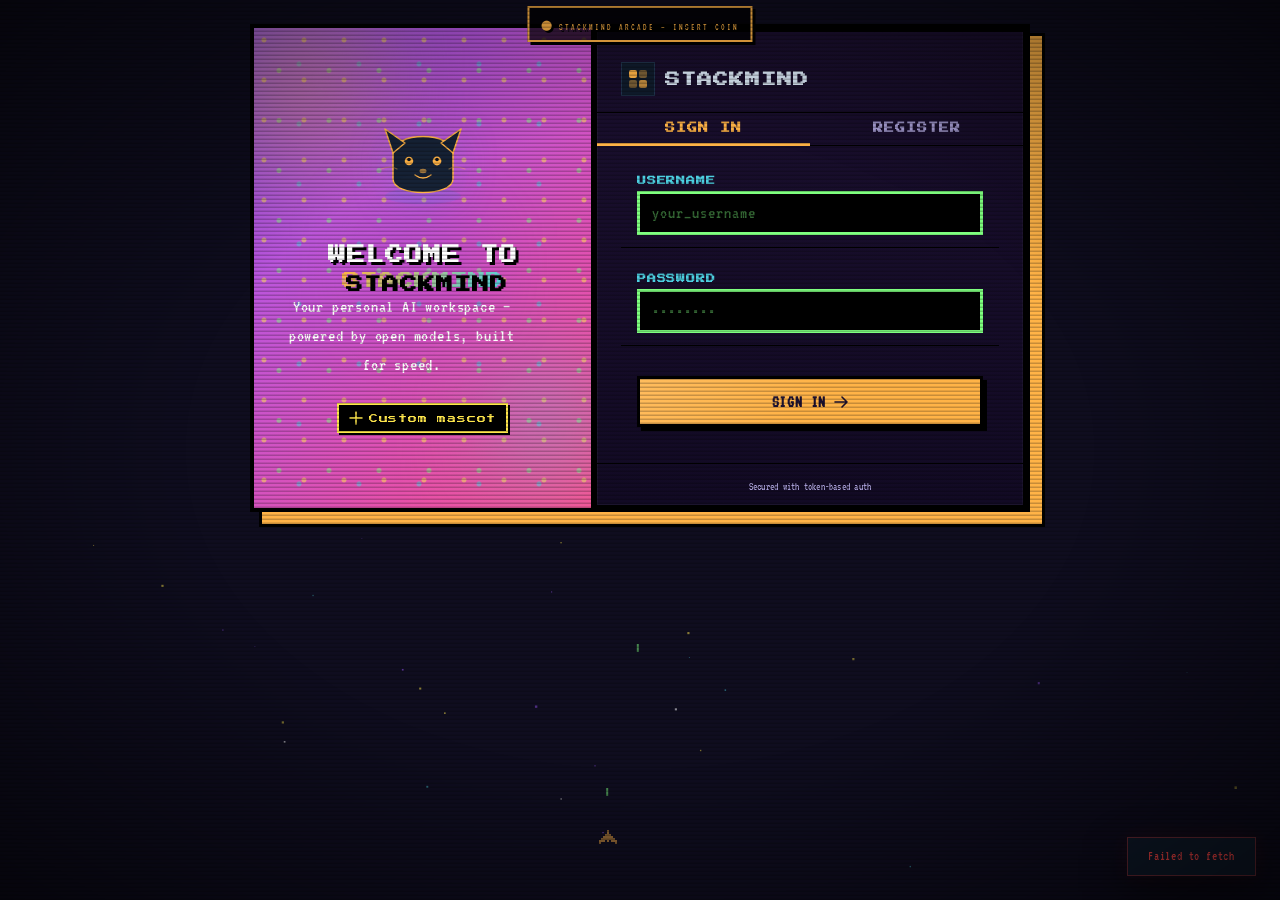
==== frontend-new-new-new/frontend-client/index.html @ 863f9add "minor changes here and there no worries and a new ui" ====
<!doctype html>
<html lang="en">
<head>
  <meta charset="UTF-8"/>
  <meta name="viewport" content="width=device-width, initial-scale=1.0"/>
  <title>StackMind</title>
  <link href="https://fonts.googleapis.com/css2?family=JetBrains+Mono:wght@400;500;600&family=Outfit:wght@300;400;500;600;700;800&display=swap" rel="stylesheet"/>
  <link rel="stylesheet" href="styles.css"/>
  <link rel="stylesheet" href="retro.css"/>
</head>
<body>

<!-- ── AUTH OVERLAY ────────────────────────────────── -->
<div class="auth-overlay" id="authOverlay">
  <div class="auth-card-wide">
    <!-- Left: Illustration panel -->
    <div class="auth-hero">
      <div class="auth-hero-orbs">
        <div class="orb orb-1"></div>
        <div class="orb orb-2"></div>
        <div class="orb orb-3"></div>
      </div>
      <div class="auth-hero-content">
        <div class="auth-mascot">
          <img id="authMascotImg" src="" alt="Mascot" style="display:none;" />
          <div class="auth-mascot-fallback" id="authMascotFallback">
            <!-- Default cat SVG mascot -->
            <svg viewBox="0 0 120 120" width="120" height="120" fill="none">
              <ellipse cx="60" cy="95" rx="38" ry="8" fill="rgba(47,128,237,0.12)"/>
              <path d="M30 52 C30 30, 90 30, 90 52 L90 78 C90 96, 30 96, 30 78Z" fill="#162236" stroke="var(--accent)" stroke-width="1.5"/>
              <path d="M30 52 L22 28 L42 42Z" fill="#162236" stroke="var(--accent)" stroke-width="1.5" stroke-linejoin="round"/>
              <path d="M90 52 L98 28 L78 42Z" fill="#162236" stroke="var(--accent)" stroke-width="1.5" stroke-linejoin="round"/>
              <circle cx="46" cy="60" r="5" fill="var(--accent)"><animate attributeName="r" values="5;4.2;5" dur="3s" repeatCount="indefinite"/></circle>
              <circle cx="74" cy="60" r="5" fill="var(--accent)"><animate attributeName="r" values="5;4.2;5" dur="3s" begin="0.2s" repeatCount="indefinite"/></circle>
              <circle cx="46" cy="58.5" r="1.8" fill="#0d1520"/>
              <circle cx="74" cy="58.5" r="1.8" fill="#0d1520"/>
              <ellipse cx="60" cy="70" rx="3.5" ry="2.2" fill="var(--accent)" opacity="0.6"/>
              <path d="M52 74 Q60 80 68 74" stroke="var(--accent)" stroke-width="1.3" fill="none" stroke-linecap="round"/>
              <path d="M18 68 Q28 64 34 68" stroke="var(--accent)" stroke-width="1.2" fill="none" stroke-linecap="round" opacity="0.4"/>
              <path d="M86 68 Q92 64 102 68" stroke="var(--accent)" stroke-width="1.2" fill="none" stroke-linecap="round" opacity="0.4"/>
            </svg>
          </div>
        </div>
        <div class="auth-hero-text">
          <h2>Welcome to <span class="auth-hero-brand">StackMind</span></h2>
          <p>Your personal AI workspace — powered by open models, built for speed.</p>
        </div>
        <div class="auth-hero-upload">
          <label class="upload-mascot-btn" for="mascotUpload" title="Upload your own mascot image">
            <svg width="14" height="14" viewBox="0 0 14 14" fill="none"><path d="M7 1v12M1 7h12" stroke="currentColor" stroke-width="1.5" stroke-linecap="round"/></svg>
            Custom mascot
          </label>
          <input type="file" id="mascotUpload" accept="image/png,image/jpeg,image/gif,image/webp" hidden/>
        </div>
      </div>
    </div>

    <!-- Right: Form panel -->
    <div class="auth-form-side panel">
      <div class="auth-logo">
        <div class="logo-mark">
          <svg width="22" height="22" viewBox="0 0 22 22" fill="none">
            <rect x="2" y="2" width="8" height="8" rx="2" fill="var(--accent)"/>
            <rect x="12" y="2" width="8" height="8" rx="2" fill="var(--accent)" opacity="0.45"/>
            <rect x="2" y="12" width="8" height="8" rx="2" fill="var(--accent)" opacity="0.45"/>
            <rect x="12" y="12" width="8" height="8" rx="2" fill="var(--accent)" opacity="0.75"/>
          </svg>
        </div>
        <span class="logo-text">StackMind</span>
      </div>

      <div class="auth-tabs">
        <button class="auth-tab active" id="tabLogin" type="button">Sign In</button>
        <button class="auth-tab" id="tabRegister" type="button">Register</button>
      </div>

      <div id="authError" class="auth-error" style="display:none;"></div>

      <!-- Login form -->
      <form id="loginForm" class="field-stack auth-form">
        <div class="field">
          <label for="loginUsername">Username</label>
          <div class="input-wrap">
            <input id="loginUsername" type="text" placeholder="your_username" autocomplete="username"/>
          </div>
        </div>
        <div class="field">
          <label for="loginPassword">Password</label>
          <div class="input-wrap">
            <input id="loginPassword" type="password" placeholder="••••••••" autocomplete="current-password"/>
          </div>
        </div>
        <div class="field-actions">
          <button class="primary-btn full" type="submit" id="loginSubmitBtn">
            <span>Sign In</span>
            <svg width="14" height="14" viewBox="0 0 14 14" fill="none"><path d="M1 7h12M8 2l5 5-5 5" stroke="currentColor" stroke-width="1.6" stroke-linecap="round" stroke-linejoin="round"/></svg>
          </button>
        </div>
      </form>

      <!-- Register form -->
      <form id="registerForm" class="field-stack auth-form" style="display:none;">
        <div class="field">
          <label for="regUsername">Username</label>
          <div class="input-wrap">
            <input id="regUsername" type="text" placeholder="your_username" autocomplete="username"/>
          </div>
        </div>
        <div class="field">
          <label for="regPassword">Password</label>
          <div class="input-wrap">
            <input id="regPassword" type="password" placeholder="Min 8 characters" autocomplete="new-password"/>
          </div>
        </div>
        <div class="field-actions">
          <button class="primary-btn full" type="submit" id="registerSubmitBtn">
            <span>Create Account</span>
            <svg width="14" height="14" viewBox="0 0 14 14" fill="none"><path d="M1 7h12M8 2l5 5-5 5" stroke="currentColor" stroke-width="1.6" stroke-linecap="round" stroke-linejoin="round"/></svg>
          </button>
        </div>
      </form>

      <div class="auth-footer">
        <span class="auth-footer-text">Secured with token-based auth</span>
      </div>
    </div>
  </div>
</div>

<!-- ── PIXEL LOADING SCREEN ── -->
<div class="pixel-loading-screen" id="welcomeSplash" style="display:none;">
  <div class="pixel-loading-inner">
    <!-- Spinning pixel character -->
    <div class="pixel-char-wrap" id="pixelCharWrap">
      <canvas id="pixelCharCanvas" width="96" height="128"></canvas>
    </div>
    <!-- Retro progress bar -->
    <div class="pixel-bar-outer">
      <div class="pixel-bar-inner" id="splashLoaderFill"></div>
    </div>
    <!-- Percentage label -->
    <div class="pixel-percent" id="pixelPercent">0%</div>
    <!-- Sub text -->
    <p class="pixel-sub" id="splashSub">Loading...</p>
  </div>
</div>

<div class="bg-grid"></div>
<div class="bg-glow"></div>

<div class="shell">

  <!-- ── SIDEBAR ── -->
  <aside class="sidebar" id="sidebar">
    <div class="sidebar-glow-edge"></div>

    <div class="sidebar-logo">
      <div class="logo-mark animated">
        <svg width="22" height="22" viewBox="0 0 22 22" fill="none">
          <rect x="2" y="2" width="8" height="8" rx="2" fill="var(--accent)">
            <animate attributeName="opacity" values="1;0.5;1" dur="3s" repeatCount="indefinite"/>
          </rect>
          <rect x="12" y="2" width="8" height="8" rx="2" fill="var(--accent)" opacity="0.45">
            <animate attributeName="opacity" values="0.45;0.9;0.45" dur="3s" begin="0.5s" repeatCount="indefinite"/>
          </rect>
          <rect x="2" y="12" width="8" height="8" rx="2" fill="var(--accent)" opacity="0.45">
            <animate attributeName="opacity" values="0.45;0.9;0.45" dur="3s" begin="1s" repeatCount="indefinite"/>
          </rect>
          <rect x="12" y="12" width="8" height="8" rx="2" fill="var(--accent)" opacity="0.75">
            <animate attributeName="opacity" values="0.75;0.4;0.75" dur="3s" begin="1.5s" repeatCount="indefinite"/>
          </rect>
        </svg>
      </div>
      <div class="logo-text-wrap">
        <span class="logo-text">StackMind</span>
        <span class="logo-version">v2.0</span>
      </div>
      <button class="sidebar-collapse" id="sidebarToggle" title="Collapse sidebar">
        <svg width="14" height="14" viewBox="0 0 14 14" fill="none"><path d="M9 2L4 7l5 5" stroke="currentColor" stroke-width="1.6" stroke-linecap="round" stroke-linejoin="round"/></svg>
      </button>
    </div>

    <!-- Model Info Card -->
    <div class="sidebar-model-card" id="sidebarModelCard">
      <div class="smc-header">
        <div class="smc-icon">
          <svg width="16" height="16" viewBox="0 0 16 16" fill="none"><rect x="1" y="4.5" width="14" height="7" rx="2" stroke="currentColor" stroke-width="1.3"/><path d="M4.5 4.5V3.5a1.5 1.5 0 013 0v1M8.5 4.5V3.5a1.5 1.5 0 013 0v1" stroke="currentColor" stroke-width="1.3"/><circle cx="5" cy="8" r="1" fill="currentColor"/><circle cx="8" cy="8" r="1" fill="currentColor"/><circle cx="11" cy="8" r="1" fill="currentColor"/></svg>
        </div>
        <div class="smc-info">
          <span class="smc-label">Active Model</span>
          <span class="smc-name mono" id="sidebarModelName">qwen3-14b-q4_k_m</span>
        </div>
      </div>
      <div class="smc-status-row">
        <span class="smc-status-dot"></span>
        <span class="smc-status-text">Connected</span>
      </div>
    </div>

    <nav class="sidebar-nav">
      <div class="nav-group-label">Workspace</div>

      <a class="nav-item active" data-section="dashboard" href="#">
        <span class="nav-icon"><svg width="16" height="16" viewBox="0 0 16 16" fill="none"><rect x="1" y="1" width="6" height="6" rx="1.2" stroke="currentColor" stroke-width="1.4"/><rect x="9" y="1" width="6" height="6" rx="1.2" stroke="currentColor" stroke-width="1.4"/><rect x="1" y="9" width="6" height="6" rx="1.2" stroke="currentColor" stroke-width="1.4"/><rect x="9" y="9" width="6" height="6" rx="1.2" stroke="currentColor" stroke-width="1.4"/></svg></span>
        <span class="nav-label">Dashboard</span>
        <span class="nav-pip"></span>
      </a>

      <a class="nav-item" data-section="chat" href="#">
        <span class="nav-icon"><svg width="16" height="16" viewBox="0 0 16 16" fill="none"><path d="M13.5 1.5h-11A1 1 0 001.5 2.5v8a1 1 0 001 1H5l2.5 2.5L10 11.5h3.5a1 1 0 001-1v-8a1 1 0 00-1-1z" stroke="currentColor" stroke-width="1.4" stroke-linejoin="round"/></svg></span>
        <span class="nav-label">Chat</span>
        <span class="nav-badge" id="navChatBadge" style="display:none;">0</span>
        <span class="nav-shortcut">1</span>
      </a>

      <a class="nav-item" data-section="search" href="#">
        <span class="nav-icon"><svg width="16" height="16" viewBox="0 0 16 16" fill="none"><circle cx="6.5" cy="6.5" r="4.5" stroke="currentColor" stroke-width="1.4"/><path d="M14.5 14.5l-4-4" stroke="currentColor" stroke-width="1.4" stroke-linecap="round"/></svg></span>
        <span class="nav-label">Knowledge Search</span>
        <span class="nav-shortcut">2</span>
      </a>

      <a class="nav-item" data-section="admin" href="#" id="adminNavItem" style="display:none">
        <span class="nav-icon"><svg width="16" height="16" viewBox="0 0 16 16" fill="none"><circle cx="8" cy="8" r="2.5" stroke="currentColor" stroke-width="1.4"/><path d="M8 1v2M8 13v2M1 8h2M13 8h2M3.05 3.05l1.41 1.41M11.54 11.54l1.41 1.41M3.05 12.95l1.41-1.41M11.54 4.46l1.41-1.41" stroke="currentColor" stroke-width="1.4" stroke-linecap="round"/></svg></span>
        <span class="nav-label">Admin</span>
        <span class="nav-shortcut">3</span>
      </a>

      <div class="nav-divider"></div>
      <div class="nav-group-label">Setup</div>

      <a class="nav-item" data-section="config" href="#">
        <span class="nav-icon"><svg width="16" height="16" viewBox="0 0 16 16" fill="none"><path d="M2 4h12M2 8h8M2 12h5" stroke="currentColor" stroke-width="1.4" stroke-linecap="round"/></svg></span>
        <span class="nav-label">Config</span>
        <span class="nav-shortcut">4</span>
      </a>

      <div class="nav-divider"></div>

      <!-- Usage Meters -->
      <div class="sidebar-meters">
        <div class="meter-row">
          <div class="meter-info">
            <span class="meter-label">Session Msgs</span>
            <span class="meter-val mono" id="meterMsgs">0 / 50</span>
          </div>
          <div class="meter-track">
            <div class="meter-fill accent" id="meterMsgsFill" style="width: 0%"></div>
          </div>
        </div>
        <div class="meter-row">
          <div class="meter-info">
            <span class="meter-label">Uptime</span>
            <span class="meter-val mono" id="meterUptime">0m</span>
          </div>
          <div class="meter-track">
            <div class="meter-fill cyan" id="meterUptimeFill" style="width: 0%"></div>
          </div>
        </div>
      </div>
    </nav>

    <!-- Sidebar Mascot -->
    <div class="sidebar-mascot">
      <img src="https://illustrations.popsy.co/violet/man-with-a-laptop.svg" alt="" class="sidebar-mascot-img" loading="lazy"/>
    </div>

    <div class="sidebar-footer">
      <div class="status-badge" id="statusBadge">
        <span class="status-dot idle" id="statusDot"></span>
        <span class="status-text" id="statusText">Idle</span>
      </div>
      <div class="req-count" id="reqCountBadge">0 req</div>
    </div>
  </aside>

  <!-- ── MAIN ── -->
  <main class="main" id="mainArea">

    <!-- Topbar -->
    <header class="topbar">
      <div class="topbar-left">
        <button class="mobile-menu-btn" id="mobileMenu">
          <svg width="16" height="16" viewBox="0 0 16 16" fill="none"><path d="M2 4h12M2 8h12M2 12h12" stroke="currentColor" stroke-width="1.6" stroke-linecap="round"/></svg>
        </button>
        <div class="page-info">
          <h1 class="page-title" id="pageTitle">Dashboard</h1>
          <span class="breadcrumb"><span class="bc-root">StackMind</span> / <span id="bcPage">Overview</span></span>
        </div>
      </div>
      <div class="topbar-right">
        <div class="model-pill" id="modelPill">
          <span class="live-dot"></span>
          <span id="modelBadgeText">qwen3-14b-q4_k_m</span>
        </div>
        <button class="tb-btn" id="healthBtn" type="button" style="display:none;">Health</button>
        <button class="tb-btn accent" id="modelsBtn" type="button" style="display:none;">Models</button>
        <div class="profile-dropdown" id="profileDropdown" style="display:none;">
          <button class="profile-avatar" id="profileAvatar" type="button">
            <span class="avatar-letter" id="avatarLetter">U</span>
          </button>
          <div class="profile-menu" id="profileMenu">
            <div class="profile-menu-header">
              <span class="profile-menu-name" id="profileMenuName">User</span>
              <span class="profile-menu-role" id="profileMenuRole">member</span>
            </div>
            <div class="profile-menu-divider"></div>
            <button class="profile-menu-item" id="logoutBtn" type="button">
              <svg width="14" height="14" viewBox="0 0 14 14" fill="none"><path d="M5 1H3a2 2 0 00-2 2v8a2 2 0 002 2h2M9 10l3-3-3-3M12 7H5" stroke="currentColor" stroke-width="1.3" stroke-linecap="round" stroke-linejoin="round"/></svg>
              Logout
            </button>
          </div>
        </div>
      </div>
    </header>

    <!-- ═══════ DASHBOARD ═══════ -->
    <section class="section active" id="sec-dashboard">
      <div class="section-inner">

        <!-- Hero Welcome Banner -->
        <div class="dash-hero" style="--i:0">
          <div class="dash-hero-orbs">
            <div class="hero-orb hero-orb-1"></div>
            <div class="hero-orb hero-orb-2"></div>
            <div class="hero-orb hero-orb-3"></div>
          </div>
          <div class="dash-hero-content">
            <div class="dash-hero-left">
              <span class="dash-hero-badge">
                <span class="badge-pulse"></span>
                Live Workspace
              </span>
              <h2 class="dash-hero-title" id="dashGreeting">Good evening, welcome back</h2>
              <p class="dash-hero-sub">Your AI workspace is ready. All systems operational.</p>
            </div>
            <div class="dash-hero-right">
              <div class="dash-hero-stat">
                <span class="hero-stat-number mono" id="heroReqCount">0</span>
                <span class="hero-stat-label">Total Requests</span>
              </div>
              <div class="dash-hero-stat">
                <span class="hero-stat-number" id="heroUptime">--:--</span>
                <span class="hero-stat-label">Session Time</span>
              </div>
            </div>
          </div>
        </div>

        <!-- Quick Actions -->
        <div class="dash-quick-actions" style="--i:1">
          <button class="quick-action-btn" id="qaHealthBtn">
            <div class="qa-icon green">
              <svg width="16" height="16" viewBox="0 0 14 14" fill="none"><path d="M1 7h2.5l2-4 2 8 2-5 1 1H13" stroke="currentColor" stroke-width="1.4" stroke-linecap="round" stroke-linejoin="round"/></svg>
            </div>
            <div class="qa-text">
              <span class="qa-title">Health Check</span>
              <span class="qa-desc">Verify API status</span>
            </div>
            <svg class="qa-arrow" width="14" height="14" viewBox="0 0 14 14" fill="none"><path d="M5 3l4 4-4 4" stroke="currentColor" stroke-width="1.4" stroke-linecap="round" stroke-linejoin="round"/></svg>
          </button>
          <button class="quick-action-btn" id="qaModelsBtn">
            <div class="qa-icon accent">
              <svg width="16" height="16" viewBox="0 0 14 14" fill="none"><rect x="1" y="1" width="5" height="5" rx="1" stroke="currentColor" stroke-width="1.3"/><rect x="8" y="1" width="5" height="5" rx="1" stroke="currentColor" stroke-width="1.3"/><rect x="1" y="8" width="5" height="5" rx="1" stroke="currentColor" stroke-width="1.3"/><rect x="8" y="8" width="5" height="5" rx="1" stroke="currentColor" stroke-width="1.3"/></svg>
            </div>
            <div class="qa-text">
              <span class="qa-title">List Models</span>
              <span class="qa-desc">Browse available models</span>
            </div>
            <svg class="qa-arrow" width="14" height="14" viewBox="0 0 14 14" fill="none"><path d="M5 3l4 4-4 4" stroke="currentColor" stroke-width="1.4" stroke-linecap="round" stroke-linejoin="round"/></svg>
          </button>
          <button class="quick-action-btn" data-nav="chat">
            <div class="qa-icon cyan">
              <svg width="16" height="16" viewBox="0 0 16 16" fill="none"><path d="M13.5 1.5h-11A1 1 0 001.5 2.5v8a1 1 0 001 1H5l2.5 2.5L10 11.5h3.5a1 1 0 001-1v-8a1 1 0 00-1-1z" stroke="currentColor" stroke-width="1.4" stroke-linejoin="round"/></svg>
            </div>
            <div class="qa-text">
              <span class="qa-title">Start Chat</span>
              <span class="qa-desc">Talk to the model</span>
            </div>
            <svg class="qa-arrow" width="14" height="14" viewBox="0 0 14 14" fill="none"><path d="M5 3l4 4-4 4" stroke="currentColor" stroke-width="1.4" stroke-linecap="round" stroke-linejoin="round"/></svg>
          </button>
          <button class="quick-action-btn" data-nav="search">
            <div class="qa-icon purple">
              <svg width="16" height="16" viewBox="0 0 16 16" fill="none"><circle cx="6.5" cy="6.5" r="4.5" stroke="currentColor" stroke-width="1.4"/><path d="M14.5 14.5l-4-4" stroke="currentColor" stroke-width="1.4" stroke-linecap="round"/></svg>
            </div>
            <div class="qa-text">
              <span class="qa-title">Knowledge Search</span>
              <span class="qa-desc">Query your model</span>
            </div>
            <svg class="qa-arrow" width="14" height="14" viewBox="0 0 14 14" fill="none"><path d="M5 3l4 4-4 4" stroke="currentColor" stroke-width="1.4" stroke-linecap="round" stroke-linejoin="round"/></svg>
          </button>
        </div>

        <!-- Two-column dashboard body -->
        <div class="dash-body-grid">

          <!-- LEFT COLUMN -->
          <div class="dash-col-left">
            <!-- Stat Cards -->
            <div class="dash-stats">
              <div class="stat-card glass" style="--i:2">
                <div class="stat-card-glow"></div>
                <div class="stat-card-shine"></div>
                <div class="stat-top">
                  <span class="stat-label">API Endpoint</span>
                  <span class="stat-icon"><svg width="14" height="14" viewBox="0 0 14 14" fill="none"><path d="M7 1a6 6 0 100 12A6 6 0 007 1z" stroke="var(--accent)" stroke-width="1.3"/><path d="M1 7h12M7 1c-1.5 2-2 3.5-2 6s.5 4 2 6M7 1c1.5 2 2 3.5 2 6s-.5 4-2 6" stroke="var(--accent)" stroke-width="1.3"/></svg></span>
                </div>
                <div class="stat-val mono sm" id="dash-apibase">--</div>
              </div>
              <div class="stat-card glass" style="--i:3">
                <div class="stat-card-glow"></div>
                <div class="stat-card-shine"></div>
                <div class="stat-top">
                  <span class="stat-label">Active Model</span>
                  <span class="stat-icon"><svg width="14" height="14" viewBox="0 0 14 14" fill="none"><rect x="1" y="4" width="12" height="6" rx="1.5" stroke="var(--cyan)" stroke-width="1.3"/><path d="M4 4V3a1 1 0 011-1h4a1 1 0 011 1v1M4 10v1a1 1 0 001 1h4a1 1 0 001-1v-1" stroke="var(--cyan)" stroke-width="1.3"/></svg></span>
                </div>
                <div class="stat-val mono sm" id="dash-model">--</div>
              </div>
              <div class="stat-card glass" style="--i:4">
                <div class="stat-card-glow"></div>
                <div class="stat-card-shine"></div>
                <div class="stat-top">
                  <span class="stat-label">Health Status</span>
                  <span class="stat-icon"><svg width="14" height="14" viewBox="0 0 14 14" fill="none"><path d="M1 7h2.5l2-4 2 8 2-5 1 1H13" stroke="var(--green)" stroke-width="1.4" stroke-linecap="round" stroke-linejoin="round"/></svg></span>
                </div>
                <div class="stat-val" id="dash-health">
                  <span class="shimmer-text">Checking...</span>
                </div>
              </div>
              <div class="stat-card glass highlight" style="--i:5">
                <div class="stat-card-glow"></div>
                <div class="stat-card-shine"></div>
                <div class="stat-top">
                  <span class="stat-label">Requests Sent</span>
                  <span class="stat-icon"><svg width="14" height="14" viewBox="0 0 14 14" fill="none"><path d="M1 13L6 7l3 3 4-9" stroke="var(--accent)" stroke-width="1.4" stroke-linecap="round" stroke-linejoin="round"/></svg></span>
                </div>
                <div class="stat-val big mono" id="dash-msgs">0</div>
              </div>
            </div>

            <!-- Health & Models Panels -->
            <div class="dash-panels-row">
              <div class="panel glass" style="--i:6">
                <div class="panel-header">
                  <div class="panel-title-row">
                    <span class="panel-dot green"></span>
                    <span class="panel-title">Health Details</span>
                  </div>
                  <button class="ghost-btn glow" id="dashHealthBtn">
                    <svg width="11" height="11" viewBox="0 0 14 14" fill="none"><path d="M1 7h2.5l2-4 2 8 2-5 1 1H13" stroke="currentColor" stroke-width="1.4" stroke-linecap="round" stroke-linejoin="round"/></svg>
                    Check
                  </button>
                </div>
                <div class="log-body" id="dashHealthOutput">
                  <span class="log-placeholder">
                    <svg width="16" height="16" viewBox="0 0 16 16" fill="none" opacity="0.4"><path d="M8 1a7 7 0 100 14A7 7 0 008 1z" stroke="currentColor" stroke-width="1.2"/><path d="M8 4v4l3 2" stroke="currentColor" stroke-width="1.2" stroke-linecap="round"/></svg>
                    Waiting for health check...
                  </span>
                </div>
              </div>
              <div class="panel glass" style="--i:7">
                <div class="panel-header">
                  <div class="panel-title-row">
                    <span class="panel-dot accent"></span>
                    <span class="panel-title">Available Models</span>
                  </div>
                  <button class="ghost-btn glow" id="dashModelsBtn">
                    <svg width="11" height="11" viewBox="0 0 14 14" fill="none"><rect x="1" y="1" width="5" height="5" rx="1" stroke="currentColor" stroke-width="1.3"/><rect x="8" y="1" width="5" height="5" rx="1" stroke="currentColor" stroke-width="1.3"/><rect x="1" y="8" width="5" height="5" rx="1" stroke="currentColor" stroke-width="1.3"/></svg>
                    Load
                  </button>
                </div>
                <div class="log-body" id="dashModelsOutput">
                  <span class="log-placeholder">
                    <svg width="16" height="16" viewBox="0 0 16 16" fill="none" opacity="0.4"><rect x="1" y="1" width="6" height="6" rx="1.2" stroke="currentColor" stroke-width="1.2"/><rect x="9" y="1" width="6" height="6" rx="1.2" stroke="currentColor" stroke-width="1.2"/><rect x="1" y="9" width="6" height="6" rx="1.2" stroke="currentColor" stroke-width="1.2"/><rect x="9" y="9" width="6" height="6" rx="1.2" stroke="currentColor" stroke-width="1.2"/></svg>
                    Waiting for model list...
                  </span>
                </div>
              </div>
            </div>

            <!-- System Log -->
            <div class="panel glass" style="--i:8">
              <div class="panel-header">
                <div class="panel-title-row">
                  <span class="panel-dot yellow"></span>
                  <span class="panel-title">System Log</span>
                </div>
                <button class="ghost-btn" id="clearLogBtn">Clear</button>
              </div>
              <div class="log-body" id="metaOutput">Awaiting activity...</div>
            </div>
          </div>

          <!-- RIGHT COLUMN -->
          <div class="dash-col-right">

            <!-- Neural Network Visualization -->
            <div class="panel glass neural-panel" style="--i:3">
              <div class="panel-header">
                <div class="panel-title-row">
                  <span class="panel-dot cyan"></span>
                  <span class="panel-title">AI Network</span>
                </div>
                <span class="neural-status-tag">Active</span>
              </div>
              <div class="neural-viz-wrap">
                <canvas id="neuralCanvas" width="320" height="200"></canvas>
                <div class="neural-overlay">
                  <img src="https://illustrations.popsy.co/violet/artificial-intelligence.svg" alt="AI" class="neural-hero-img" loading="lazy" />
                </div>
              </div>
              <div class="neural-footer">
                <div class="neural-metric">
                  <span class="neural-metric-val mono" id="neuralLatency">--</span>
                  <span class="neural-metric-label">Latency</span>
                </div>
                <div class="neural-metric">
                  <span class="neural-metric-val mono" id="neuralTokens">--</span>
                  <span class="neural-metric-label">Tokens/s</span>
                </div>
                <div class="neural-metric">
                  <span class="neural-metric-val" id="neuralStatus">
                    <span class="badge-pulse"></span> Ready
                  </span>
                  <span class="neural-metric-label">Status</span>
                </div>
              </div>
            </div>

            <!-- Live Activity Feed -->
            <div class="panel glass" style="--i:5">
              <div class="panel-header">
                <div class="panel-title-row">
                  <span class="panel-dot green"></span>
                  <span class="panel-title">Activity Feed</span>
                </div>
                <span class="feed-live-badge">
                  <span class="badge-pulse"></span> Live
                </span>
              </div>
              <div class="activity-feed" id="activityFeed">
                <div class="feed-item" style="--i:0">
                  <div class="feed-icon boot">
                    <svg width="12" height="12" viewBox="0 0 14 14" fill="none"><path d="M2 7l3.5 3.5L12 4" stroke="currentColor" stroke-width="1.6" stroke-linecap="round" stroke-linejoin="round"/></svg>
                  </div>
                  <div class="feed-content">
                    <span class="feed-text">Workspace initialized</span>
                    <span class="feed-time">just now</span>
                  </div>
                </div>
              </div>
            </div>

            <!-- Pro Tips Card -->
            <div class="panel glass tips-panel" style="--i:7">
              <div class="panel-header">
                <div class="panel-title-row">
                  <span class="panel-dot purple"></span>
                  <span class="panel-title">Pro Tips</span>
                </div>
                <button class="ghost-btn" id="nextTipBtn">Next</button>
              </div>
              <div class="tip-card-body">
                <div class="tip-icon-wrap">
                  <img src="https://illustrations.popsy.co/violet/idea.svg" alt="Tip" class="tip-illustration" loading="lazy" />
                </div>
                <p class="tip-text" id="tipText">Use the system prompt to define your AI's personality and behavior for every conversation.</p>
                <div class="tip-progress">
                  <span class="tip-dot active"></span>
                  <span class="tip-dot"></span>
                  <span class="tip-dot"></span>
                  <span class="tip-dot"></span>
                  <span class="tip-dot"></span>
                </div>
              </div>
            </div>

          </div>
        </div>
      </div>
    </section>

    <!-- ═══════ CHAT ═══════ -->
    <section class="section" id="sec-chat">
      <div class="chat-layout">
        <div class="chat-main-col">
          <div class="panel chat-panel" style="--i:0">
            <div class="panel-header">
              <div class="panel-title-row">
                <span class="panel-dot cyan"></span>
                <span class="panel-title">Conversation</span>
              </div>
              <button class="ghost-btn" id="clearChatBtn">Clear chat</button>
            </div>
            <div class="chat-messages" id="chatMessages">
              <div class="chat-empty" id="chatEmpty">
                <img src="https://illustrations.popsy.co/violet/robot-assistant.svg" alt="AI Assistant" class="chat-empty-illustration" loading="lazy" />
                <p class="chat-empty-title">Start a conversation</p>
                <p class="chat-empty-sub">Type below and press Enter or click Send</p>
                <div class="chat-empty-hints">
                  <span class="hint-chip" data-hint="Explain quantum computing simply">Explain quantum computing</span>
                  <span class="hint-chip" data-hint="Write a Python function to sort a list">Write Python code</span>
                  <span class="hint-chip" data-hint="What are the best practices for REST APIs?">REST API tips</span>
                </div>
              </div>
            </div>
            <div class="chat-composer">
              <div class="composer-inner">
                <div class="typing-indicator" id="typingIndicator">
                  <div class="typing-wave"><span></span><span></span><span></span></div>
                  <span>AI is thinking...</span>
                </div>
                <textarea id="userPrompt" placeholder="Message the model…" rows="1"></textarea>
                <div class="composer-toolbar">
                  <div class="composer-controls" id="composerControls" style="display:none">
                    <label class="ctrl-chip">
                      <svg width="11" height="11" viewBox="0 0 11 11" fill="none"><path d="M1 5.5h9M5.5 1v9" stroke="currentColor" stroke-width="1.4" stroke-linecap="round"/></svg>
                      Tokens
                      <input id="maxTokens" type="number" min="1" max="4096" value="300"/>
                    </label>
                    <label class="ctrl-chip">
                      <svg width="11" height="11" viewBox="0 0 11 11" fill="none"><circle cx="5.5" cy="5.5" r="4.5" stroke="currentColor" stroke-width="1.3"/><path d="M3.5 5.5h4" stroke="currentColor" stroke-width="1.3" stroke-linecap="round"/></svg>
                      Temp
                      <input id="temperature" type="number" min="0" max="2" step="0.1" value="0.7"/>
                    </label>
                  </div>
                  <div class="mood-bar" id="moodBar" data-mood="chill">
                    <span class="mood-emoji" id="moodEmoji">😌</span>
                    <span class="mood-label" id="moodLabel">Chill</span>
                  </div>
                  <div style="display:flex; gap:8px; align-items:center;">
                    <button class="send-btn" id="sendBtn" type="button">
                      <span class="send-label">Send</span>
                      <svg class="send-arrow" width="13" height="13" viewBox="0 0 13 13" fill="none"><path d="M1.5 6.5h10M6.5 1.5l5 5-5 5" stroke="currentColor" stroke-width="1.6" stroke-linecap="round" stroke-linejoin="round"/></svg>
                    </button>
                    <button class="stop-btn" id="stopBtn" type="button" style="display:none;">
                      <div class="stop-icon"></div>
                      <span>Stop</span>
                    </button>
                  </div>
                </div>
              </div>
            </div>
          </div>
        </div>

        <div class="chat-side-col">
          <div class="panel" style="--i:1">
            <div class="panel-header">
              <div class="panel-title-row"><span class="panel-dot green"></span><span class="panel-title">System Prompt</span></div>
            </div>
            <textarea id="systemPrompt" class="side-textarea" placeholder="Optional system instructions…">You are a helpful assistant.</textarea>
          </div>
          <div class="panel" style="--i:2; margin-top:10px;">
            <div class="panel-header">
              <div class="panel-title-row"><span class="panel-dot"></span><span class="panel-title">Raw Response</span></div>
              <button class="ghost-btn" id="copyRawBtn">Copy</button>
            </div>
            <pre class="raw-out" id="chatOutput">—</pre>
          </div>
        </div>
      </div>
    </section>

    <!-- ═══════ SEARCH ═══════ -->
    <section class="section" id="sec-search">
      <div class="section-inner">
        <div class="search-hero">
          <img src="https://illustrations.popsy.co/violet/searching.svg" alt="Search" class="search-hero-illustration" loading="lazy" />
          <div class="search-hero-label">Knowledge Search</div>
          <h2 class="search-hero-title">What do you want to know?</h2>
          <p class="search-hero-sub">Query your model and get structured responses instantly</p>
          <div class="search-box-wrap">
            <svg class="search-icon" width="16" height="16" viewBox="0 0 16 16" fill="none"><circle cx="6.5" cy="6.5" r="4.5" stroke="currentColor" stroke-width="1.5"/><path d="M14.5 14.5l-4-4" stroke="currentColor" stroke-width="1.5" stroke-linecap="round"/></svg>
            <input id="searchQuery" type="text" placeholder="Search anything across your model…" autocomplete="off"/>
            <button id="searchBtn" type="button" class="search-go-btn">
              <svg width="14" height="14" viewBox="0 0 14 14" fill="none"><path d="M1 7h12M7 1l6 6-6 6" stroke="currentColor" stroke-width="1.6" stroke-linecap="round" stroke-linejoin="round"/></svg>
            </button>
          </div>
          <div class="search-tags">
            <span class="search-tag" data-q="Explain this model's capabilities">Capabilities</span>
            <span class="search-tag" data-q="What programming languages do you know?">Languages</span>
            <span class="search-tag" data-q="Summarize recent AI trends in 2025">AI Trends</span>
            <span class="search-tag" data-q="How can I optimize my prompts?">Prompt Tips</span>
          </div>
        </div>

        <div class="panel search-result-panel" id="searchResultPanel" style="--i:1; display:none;">
          <div class="panel-header">
            <div class="panel-title-row"><span class="panel-dot cyan"></span><span class="panel-title">Result</span></div>
            <div class="panel-actions">
              <span class="result-meta" id="searchMeta"></span>
              <button class="ghost-btn" id="copySearchBtn">Copy</button>
            </div>
          </div>
          <div class="search-rendered" id="searchOutput"></div>
        </div>

        <div class="search-empty-state" id="searchEmpty">
          <div class="empty-grid">
            <div class="empty-card"><span>⚡</span>Instant responses</div>
            <div class="empty-card"><span>🔍</span>Deep queries</div>
            <div class="empty-card"><span>📋</span>Copy results</div>
            <div class="empty-card"><span>🏷️</span>Quick tags</div>
          </div>
        </div>
      </div>
    </section>

    <!-- ═══════ ADMIN ═══════ -->
    <section class="section" id="sec-admin">
      <div class="section-inner">
        <div class="admin-grid">
          <div class="panel" style="--i:0">
            <div class="panel-header">
              <div class="panel-title-row"><span class="panel-dot"></span><span class="panel-title">API Configuration</span></div>
            </div>
            <div class="field-stack">
              <div class="field">
                <label for="apiBase">API Base URL</label>
                <div class="input-wrap">
                  <svg class="input-icon" width="13" height="13" viewBox="0 0 13 13" fill="none"><path d="M6.5 1a5.5 5.5 0 100 11A5.5 5.5 0 006.5 1z" stroke="currentColor" stroke-width="1.2"/><path d="M1 6.5h11M6.5 1c-1.5 2-2 3.5-2 5.5s.5 3.5 2 5.5" stroke="currentColor" stroke-width="1.2"/></svg>
                  <input id="apiBase" type="text" value="https://mdev.potassulfide.com" placeholder="https://llmapi.example.com"/>
                </div>
              </div>
              <div class="field">
                <label for="apiKey">API Key</label>
                <div class="input-wrap">
                  <svg class="input-icon" width="13" height="13" viewBox="0 0 13 13" fill="none"><path d="M5 8a3 3 0 100-6 3 3 0 000 6zM8 7l4 4M10 9l2 2" stroke="currentColor" stroke-width="1.2" stroke-linecap="round"/></svg>
                  <input id="apiKey" type="password" placeholder="Paste your Bearer token"/>
                  <button class="toggle-pw" id="togglePw" type="button" title="Show/hide">
                    <svg width="13" height="13" viewBox="0 0 13 13" fill="none"><ellipse cx="6.5" cy="6.5" rx="5.5" ry="3.5" stroke="currentColor" stroke-width="1.2"/><circle cx="6.5" cy="6.5" r="1.5" stroke="currentColor" stroke-width="1.2"/></svg>
                  </button>
                </div>
              </div>
              <div class="field">
                <label for="model">Model</label>
                <div class="input-wrap">
                  <svg class="input-icon" width="13" height="13" viewBox="0 0 13 13" fill="none"><rect x="1" y="3.5" width="11" height="5" rx="1.5" stroke="currentColor" stroke-width="1.2"/><path d="M3.5 3.5V3a1 1 0 011-1h4a1 1 0 011 1v.5M3.5 8.5V9a1 1 0 001 1h4a1 1 0 001-1v-.5" stroke="currentColor" stroke-width="1.2"/></svg>
                  <input id="model" type="text" value="qwen3-14b-q4_k_m"/>
                </div>
              </div>
              <div class="field-actions">
                <button class="primary-btn" id="adminHealthBtn" type="button">Check Health</button>
                <button class="secondary-btn" id="adminModelsBtn" type="button">List Models</button>
              </div>
            </div>
          </div>

          <div class="panel" style="--i:1">
            <div class="panel-header">
              <div class="panel-title-row"><span class="panel-dot cyan"></span><span class="panel-title">System Overview</span></div>
            </div>
            <div class="overview-rows">
              <div class="ov-row"><span class="ov-key">Endpoint</span><span class="ov-val mono" id="ov-endpoint">—</span></div>
              <div class="ov-row"><span class="ov-key">Active Model</span><span class="ov-val mono" id="ov-model">—</span></div>
              <div class="ov-row"><span class="ov-key">Health</span><span class="ov-val" id="ov-health">—</span></div>
              <div class="ov-row"><span class="ov-key">Total Requests</span><span class="ov-val mono accent" id="ov-reqs">0</span></div>
            </div>
          </div>
        </div>

        <div class="panel" style="--i:2; margin-top:12px;">
          <div class="panel-header">
            <div class="panel-title-row"><span class="panel-dot yellow"></span><span class="panel-title">Admin Log</span></div>
            <button class="ghost-btn" id="clearAdminLogBtn">Clear</button>
          </div>
          <div class="log-body" id="adminOutput">—</div>
        </div>
      </div>
    </section>

    <!-- ═══════ CONFIG ═══════ -->
    <section class="section" id="sec-config">
      <div class="section-inner narrow">
        <div class="config-hero">
          <img src="https://illustrations.popsy.co/violet/app-launch.svg" alt="Config" class="config-hero-illustration" loading="lazy" />
          <h2>Quick Config</h2>
          <p>Set up your connection once and it applies everywhere.</p>
        </div>
        <div class="panel" style="--i:1">
          <div class="panel-header">
            <div class="panel-title-row"><span class="panel-dot"></span><span class="panel-title">Connection Settings</span></div>
          </div>
          <div class="field-stack">
            <div class="field">
              <label>API Base URL</label>
              <div class="input-wrap"><input type="text" id="cfgApiBase" value="http://mdev.potassulfide.com"/></div>
            </div>
            <div class="field">
              <label>API Key</label>
              <div class="input-wrap"><input type="password" id="cfgApiKey" placeholder="Bearer token"/></div>
            </div>
            <div class="field">
              <label>Model</label>
              <div class="input-wrap"><input type="text" id="cfgModel" value="qwen3-14b-q4_k_m"/></div>
            </div>
            <div class="field-actions">
              <button class="primary-btn full" id="cfgSaveBtn" type="button">
                <svg width="13" height="13" viewBox="0 0 13 13" fill="none"><path d="M2 7l3.5 3.5L11 3" stroke="currentColor" stroke-width="1.6" stroke-linecap="round" stroke-linejoin="round"/></svg>
                Apply Configuration
              </button>
            </div>
          </div>
        </div>
      </div>
    </section>

  </main>
</div>

<!-- Toast -->
<div class="toast" id="toast"></div>

<script src="app.js" defer></script>
<script src="retro.js" defer></script>
</body>
</html>
---- frontend-new-new-new/frontend-client/styles.css ----
/* ═══════════════════════════════════════════════
   StackMind — Premium Dark UI
   ═══════════════════════════════════════════════ */

@import url('https://fonts.googleapis.com/css2?family=JetBrains+Mono:wght@400;500;600&family=Outfit:wght@300;400;500;600;700;800&display=swap');

/* ── Variables ── */
:root {
  --bg:         #060a0f;
  --bg2:        #080d14;
  --surface:    #0c1420;
  --surface2:   #101c2d;
  --surface3:   #152136;
  --border:     #1a2d42;
  --border2:    #213650;
  --ink:        #dceaf8;
  --ink2:       #9ab4cc;
  --muted:      #4d6a84;
  --faint:      #1c2e3e;

  --accent:     #3b82f6;
  --accent2:    #2563eb;
  --accent-glow:rgba(59,130,246,0.12);
  --accent-ring:rgba(59,130,246,0.28);
  --cyan:       #06b6d4;
  --cyan-glow:  rgba(6,182,212,0.12);
  --green:      #10b981;
  --green-glow: rgba(16,185,129,0.12);
  --yellow:     #f59e0b;
  --red:        #ef4444;
  --purple:     #a78bfa;
  --purple-glow:rgba(167,139,250,0.12);

  --font-ui:    'Outfit', sans-serif;
  --font-mono:  'JetBrains Mono', monospace;
  --sidebar-w:  240px;
  --topbar-h:   58px;
  --radius:     12px;
  --radius-md:  10px;
  --radius-sm:  8px;

  --glass:      rgba(12,20,32,0.6);
  --glass-border: rgba(255,255,255,0.06);
}

/* ── Reset ── */
*, *::before, *::after { box-sizing: border-box; margin: 0; padding: 0; }
html { font-size: 14px; scroll-behavior: smooth; }

body {
  background: var(--bg);
  color: var(--ink);
  font-family: var(--font-ui);
  min-height: 100vh;
  overflow: hidden;
  -webkit-font-smoothing: antialiased;
  cursor: default;
}

a { text-decoration: none; color: inherit; }
button { cursor: pointer; font-family: var(--font-ui); }
input, textarea { font-family: var(--font-ui); }

/* ── Ambient Background ── */
.bg-grid {
  position: fixed;
  inset: 0;
  z-index: 0;
  background-image:
    linear-gradient(rgba(59,130,246,0.025) 1px, transparent 1px),
    linear-gradient(90deg, rgba(59,130,246,0.025) 1px, transparent 1px);
  background-size: 48px 48px;
  pointer-events: none;
  mask-image: radial-gradient(ellipse 80% 60% at 50% 30%, black 20%, transparent 100%);
  -webkit-mask-image: radial-gradient(ellipse 80% 60% at 50% 30%, black 20%, transparent 100%);
}

.bg-glow {
  position: fixed;
  top: -200px;
  left: 30%;
  width: 800px;
  height: 800px;
  background: radial-gradient(ellipse at center, rgba(59,130,246,0.08) 0%, rgba(6,182,212,0.03) 40%, transparent 70%);
  z-index: 0;
  pointer-events: none;
  animation: glowFloat 16s ease-in-out infinite alternate;
}

@keyframes glowFloat {
  from { transform: translateY(0) translateX(0) scale(1); }
  to   { transform: translateY(50px) translateX(-40px) scale(1.05); }
}

/* ── Shell ── */
.shell {
  position: relative;
  z-index: 1;
  display: flex;
  height: 100vh;
  overflow: hidden;
}

/* ═══════════════════════════════════════
   SIDEBAR
═══════════════════════════════════════ */
.sidebar {
  width: var(--sidebar-w);
  min-width: var(--sidebar-w);
  background: linear-gradient(180deg, var(--surface) 0%, var(--bg) 100%);
  border-right: 1px solid var(--border);
  display: flex;
  flex-direction: column;
  transition: width 0.3s cubic-bezier(.4,0,.2,1), min-width 0.3s cubic-bezier(.4,0,.2,1);
  overflow: hidden;
  position: relative;
  z-index: 10;
}

.sidebar.collapsed {
  width: 56px;
  min-width: 56px;
}

/* Logo */
.sidebar-logo {
  display: flex;
  align-items: center;
  gap: 10px;
  padding: 16px 14px;
  border-bottom: 1px solid var(--border);
  min-height: var(--topbar-h);
  position: relative;
}

.logo-mark {
  width: 34px;
  height: 34px;
  flex-shrink: 0;
  background: var(--surface2);
  border: 1px solid var(--border2);
  border-radius: 9px;
  display: grid;
  place-items: center;
  transition: box-shadow 0.2s;
}

.logo-mark:hover { box-shadow: 0 0 16px var(--accent-ring); }

.logo-text {
  font-size: 15px;
  font-weight: 700;
  letter-spacing: -0.03em;
  color: var(--ink);
  white-space: nowrap;
  transition: opacity 0.2s;
}

.sidebar.collapsed .logo-text { opacity: 0; pointer-events: none; }

.sidebar-collapse {
  margin-left: auto;
  background: none;
  border: none;
  color: var(--muted);
  padding: 4px;
  border-radius: 5px;
  display: flex;
  align-items: center;
  transition: color 0.15s, background 0.15s, transform 0.25s;
  flex-shrink: 0;
}

.sidebar.collapsed .sidebar-collapse { transform: rotate(180deg); }
.sidebar-collapse:hover { color: var(--ink); background: var(--surface2); }

/* Nav */
.sidebar-nav {
  flex: 1;
  padding: 14px 8px;
  display: flex;
  flex-direction: column;
  gap: 1px;
  overflow-y: auto;
  overflow-x: hidden;
}

.nav-group-label {
  font-size: 10px;
  font-weight: 600;
  text-transform: uppercase;
  letter-spacing: 0.1em;
  color: var(--muted);
  padding: 4px 8px 6px;
  white-space: nowrap;
  transition: opacity 0.2s;
}

.sidebar.collapsed .nav-group-label { opacity: 0; }

.nav-divider {
  height: 1px;
  background: var(--border);
  margin: 10px 8px;
}

.nav-item {
  display: flex;
  align-items: center;
  gap: 9px;
  padding: 9px 10px;
  border-radius: var(--radius-sm);
  font-size: 13px;
  font-weight: 500;
  color: var(--muted);
  position: relative;
  transition: background 0.15s, color 0.15s;
  white-space: nowrap;
  overflow: hidden;
}

.nav-item:hover {
  background: var(--surface2);
  color: var(--ink2);
}

.nav-item.active {
  background: linear-gradient(135deg, rgba(59,130,246,0.12), rgba(59,130,246,0.06));
  color: var(--accent);
  border: 1px solid var(--accent-ring);
  box-shadow: 0 0 20px rgba(59,130,246,0.08);
}

.nav-item.active::after {
  content: '';
  position: absolute;
  left: 0;
  top: 25%;
  bottom: 25%;
  width: 3px;
  background: var(--accent);
  border-radius: 0 3px 3px 0;
  box-shadow: 0 0 8px var(--accent);
}

.nav-icon {
  flex-shrink: 0;
  width: 20px;
  display: flex;
  align-items: center;
  justify-content: center;
  opacity: 0.75;
}

.nav-item.active .nav-icon { opacity: 1; }

.nav-label {
  transition: opacity 0.2s;
  overflow: hidden;
  text-overflow: ellipsis;
}

.sidebar.collapsed .nav-label { opacity: 0; }

.nav-pip {
  margin-left: auto;
  width: 6px;
  height: 6px;
  background: var(--accent);
  border-radius: 50%;
  box-shadow: 0 0 8px var(--accent);
  flex-shrink: 0;
  animation: pipPulse 2.5s ease-in-out infinite;
}

@keyframes pipPulse {
  0%,100% { opacity: 1; }
  50%      { opacity: 0.4; }
}

.sidebar.collapsed .nav-pip { display: none; }

/* Sidebar Footer */
.sidebar-footer {
  padding: 12px 14px;
  border-top: 1px solid var(--border);
  display: flex;
  align-items: center;
  justify-content: space-between;
  gap: 8px;
  overflow: hidden;
}

.status-badge {
  display: flex;
  align-items: center;
  gap: 7px;
  min-width: 0;
}

.status-dot {
  width: 8px;
  height: 8px;
  border-radius: 50%;
  flex-shrink: 0;
  transition: background 0.3s, box-shadow 0.3s;
}

.status-dot.idle  { background: var(--faint); border: 1px solid var(--border2); }
.status-dot.ok    { background: var(--green); box-shadow: 0 0 10px var(--green); }
.status-dot.error { background: var(--red); box-shadow: 0 0 10px var(--red); }
.status-dot.busy  { background: var(--yellow); box-shadow: 0 0 10px var(--yellow); animation: busyPulse 0.8s ease-in-out infinite; }

@keyframes busyPulse { 0%,100%{opacity:1} 50%{opacity:0.3} }

.status-text {
  font-size: 11px;
  font-family: var(--font-mono);
  color: var(--muted);
  white-space: nowrap;
  transition: opacity 0.2s;
}

.sidebar.collapsed .status-text { opacity: 0; }

.req-count {
  font-size: 10px;
  font-family: var(--font-mono);
  color: var(--muted);
  background: var(--surface2);
  border: 1px solid var(--border);
  border-radius: 20px;
  padding: 2px 8px;
  white-space: nowrap;
  transition: opacity 0.2s;
}

.sidebar.collapsed .req-count { opacity: 0; }

/* ── Sidebar Glow Edge ── */
.sidebar-glow-edge {
  position: absolute;
  top: 0;
  right: 0;
  bottom: 0;
  width: 1px;
  background: linear-gradient(180deg, var(--accent) 0%, var(--cyan) 40%, var(--purple) 70%, transparent 100%);
  opacity: 0.2;
  z-index: 2;
  pointer-events: none;
  animation: edgeGlow 6s ease-in-out infinite alternate;
}

@keyframes edgeGlow {
  0%   { opacity: 0.1; }
  50%  { opacity: 0.3; }
  100% { opacity: 0.15; }
}

/* ── Logo animated ── */
.logo-mark.animated {
  background: linear-gradient(135deg, rgba(59,130,246,0.12), rgba(6,182,212,0.08));
  border-color: rgba(59,130,246,0.2);
}

.logo-mark.animated:hover {
  box-shadow: 0 0 20px rgba(59,130,246,0.25);
  transform: scale(1.05);
  transition: all 0.2s;
}

.logo-text-wrap {
  display: flex;
  flex-direction: column;
  gap: 0px;
  overflow: hidden;
  transition: opacity 0.2s;
}

.sidebar.collapsed .logo-text-wrap { opacity: 0; pointer-events: none; }

.logo-version {
  font-size: 9px;
  font-family: var(--font-mono);
  color: var(--muted);
  letter-spacing: 0.05em;
  line-height: 1;
}

/* ── Sidebar Model Card ── */
.sidebar-model-card {
  margin: 10px 10px 0;
  padding: 10px 12px;
  background: linear-gradient(135deg, rgba(59,130,246,0.06), rgba(6,182,212,0.04));
  border: 1px solid rgba(59,130,246,0.12);
  border-radius: var(--radius-sm);
  transition: all 0.2s;
  overflow: hidden;
}

.sidebar.collapsed .sidebar-model-card { display: none; }

.sidebar-model-card:hover {
  border-color: rgba(59,130,246,0.25);
  box-shadow: 0 0 16px rgba(59,130,246,0.06);
}

.smc-header {
  display: flex;
  align-items: center;
  gap: 8px;
}

.smc-icon {
  width: 30px;
  height: 30px;
  border-radius: 8px;
  background: var(--accent-glow);
  border: 1px solid var(--accent-ring);
  display: grid;
  place-items: center;
  color: var(--accent);
  flex-shrink: 0;
}

.smc-info {
  display: flex;
  flex-direction: column;
  gap: 1px;
  min-width: 0;
}

.smc-label {
  font-size: 9px;
  font-weight: 600;
  text-transform: uppercase;
  letter-spacing: 0.08em;
  color: var(--muted);
}

.smc-name {
  font-size: 11px;
  font-weight: 600;
  color: var(--ink);
  white-space: nowrap;
  overflow: hidden;
  text-overflow: ellipsis;
}

.smc-status-row {
  display: flex;
  align-items: center;
  gap: 6px;
  margin-top: 8px;
  padding-top: 7px;
  border-top: 1px solid rgba(255,255,255,0.04);
}

.smc-status-dot {
  width: 6px;
  height: 6px;
  background: var(--green);
  border-radius: 50%;
  box-shadow: 0 0 8px var(--green);
  animation: pipPulse 2s ease-in-out infinite;
}

.smc-status-text {
  font-size: 10px;
  font-weight: 500;
  color: var(--green);
}

/* ── Nav shortcuts ── */
.nav-shortcut {
  margin-left: auto;
  font-size: 9px;
  font-family: var(--font-mono);
  font-weight: 600;
  color: var(--muted);
  background: var(--surface);
  border: 1px solid var(--border);
  border-radius: 4px;
  padding: 1px 5px;
  opacity: 0;
  transition: opacity 0.15s;
  flex-shrink: 0;
}

.nav-item:hover .nav-shortcut { opacity: 0.6; }
.sidebar.collapsed .nav-shortcut { display: none; }

/* ── Nav badge ── */
.nav-badge {
  margin-left: auto;
  font-size: 9px;
  font-weight: 700;
  color: #fff;
  background: var(--accent);
  border-radius: 10px;
  padding: 1px 6px;
  min-width: 16px;
  text-align: center;
  line-height: 1.4;
  flex-shrink: 0;
  animation: badgePop 0.3s cubic-bezier(0.34, 1.56, 0.64, 1);
}

@keyframes badgePop {
  from { transform: scale(0); }
  to   { transform: scale(1); }
}

.sidebar.collapsed .nav-badge { display: none; }

/* ── Usage meters ── */
.sidebar-meters {
  padding: 4px 6px 8px;
  display: flex;
  flex-direction: column;
  gap: 10px;
}

.sidebar.collapsed .sidebar-meters { display: none; }

.meter-row {
  display: flex;
  flex-direction: column;
  gap: 5px;
}

.meter-info {
  display: flex;
  justify-content: space-between;
  align-items: center;
}

.meter-label {
  font-size: 9.5px;
  font-weight: 600;
  text-transform: uppercase;
  letter-spacing: 0.06em;
  color: var(--muted);
}

.meter-val {
  font-size: 9.5px;
  color: var(--ink2);
}

.meter-track {
  height: 4px;
  background: var(--surface2);
  border-radius: 4px;
  overflow: hidden;
}

.meter-fill {
  height: 100%;
  border-radius: 4px;
  transition: width 0.6s cubic-bezier(0.4, 0, 0.2, 1);
  position: relative;
}

.meter-fill.accent {
  background: linear-gradient(90deg, var(--accent), #6366f1);
  box-shadow: 0 0 8px rgba(59,130,246,0.3);
}

.meter-fill.cyan {
  background: linear-gradient(90deg, var(--cyan), var(--accent));
  box-shadow: 0 0 8px rgba(6,182,212,0.3);
}

.meter-fill::after {
  content: '';
  position: absolute;
  top: 0;
  right: 0;
  width: 20px;
  height: 100%;
  background: linear-gradient(90deg, transparent, rgba(255,255,255,0.3));
  border-radius: 4px;
  animation: meterShine 2s ease-in-out infinite;
}

@keyframes meterShine {
  0%, 100% { opacity: 0; }
  50%      { opacity: 1; }
}

/* ── Sidebar mascot ── */
.sidebar-mascot {
  padding: 8px 14px 4px;
  display: flex;
  justify-content: center;
  overflow: hidden;
  transition: opacity 0.2s;
}

.sidebar.collapsed .sidebar-mascot { opacity: 0; height: 0; padding: 0; }

.sidebar-mascot-img {
  width: 90px;
  height: 90px;
  object-fit: contain;
  filter: drop-shadow(0 4px 12px rgba(59,130,246,0.1));
  animation: mascotBob 4s ease-in-out infinite;
  opacity: 0.7;
  transition: opacity 0.2s, transform 0.2s;
}

.sidebar-mascot-img:hover {
  opacity: 1;
  transform: scale(1.05);
}

/* ═══════════════════════════════════════
   MAIN AREA
═══════════════════════════════════════ */
.main {
  flex: 1;
  display: flex;
  flex-direction: column;
  overflow: hidden;
  min-width: 0;
}

/* ── Topbar ── */
.topbar {
  height: var(--topbar-h);
  min-height: var(--topbar-h);
  background: rgba(12,20,32,0.8);
  backdrop-filter: blur(20px) saturate(1.3);
  -webkit-backdrop-filter: blur(20px) saturate(1.3);
  border-bottom: 1px solid var(--glass-border);
  display: flex;
  align-items: center;
  justify-content: space-between;
  padding: 0 22px;
  gap: 12px;
  position: relative;
  z-index: 5;
}

.topbar::after {
  content: '';
  position: absolute;
  bottom: 0;
  left: 0;
  right: 0;
  height: 1px;
  background: linear-gradient(90deg, transparent 5%, var(--accent-ring) 50%, transparent 95%);
  opacity: 0.5;
  animation: topbarGlow 4s ease-in-out infinite alternate;
}

@keyframes topbarGlow {
  from { opacity: 0.3; }
  to   { opacity: 0.6; }
}

.topbar-left { display: flex; align-items: center; gap: 12px; }
.topbar-right { display: flex; align-items: center; gap: 8px; }

.mobile-menu-btn {
  display: none;
  background: none;
  border: none;
  color: var(--muted);
  padding: 6px;
  border-radius: 6px;
}

.page-info { display: flex; flex-direction: column; gap: 1px; }

.page-title {
  font-size: 15px;
  font-weight: 700;
  color: var(--ink);
  line-height: 1;
  letter-spacing: -0.02em;
}

.breadcrumb {
  font-size: 11px;
  font-family: var(--font-mono);
  color: var(--muted);
}

.bc-root { color: var(--muted); }

.model-pill {
  display: flex;
  align-items: center;
  gap: 7px;
  background: rgba(16,28,45,0.6);
  border: 1px solid var(--glass-border);
  border-radius: 20px;
  padding: 6px 14px;
  font-size: 11px;
  font-family: var(--font-mono);
  color: var(--ink2);
  cursor: default;
  transition: all 0.25s;
  backdrop-filter: blur(8px);
  -webkit-backdrop-filter: blur(8px);
}

.model-pill:hover {
  border-color: var(--accent-ring);
  box-shadow: 0 0 16px var(--accent-glow), 0 4px 12px rgba(0,0,0,0.2);
  background: rgba(59,130,246,0.08);
}

.live-dot {
  width: 6px;
  height: 6px;
  background: var(--green);
  border-radius: 50%;
  box-shadow: 0 0 8px var(--green);
  animation: pipPulse 2s ease-in-out infinite;
}

.tb-btn {
  display: flex;
  align-items: center;
  gap: 6px;
  padding: 7px 13px;
  background: var(--surface2);
  border: 1px solid var(--border2);
  color: var(--ink2);
  border-radius: var(--radius-sm);
  font-size: 12px;
  font-weight: 500;
  transition: all 0.15s;
}

.tb-btn:hover {
  background: var(--surface3);
  border-color: var(--accent-ring);
  color: var(--ink);
  transform: translateY(-1px);
  box-shadow: 0 4px 12px rgba(0,0,0,0.3);
}

.tb-btn:active { transform: translateY(0); }

.tb-btn.accent {
  background: var(--accent-glow);
  border-color: var(--accent-ring);
  color: var(--accent);
}

.tb-btn.accent:hover {
  background: rgba(47,128,237,0.22);
  box-shadow: 0 4px 16px rgba(47,128,237,0.2);
}

/* ═══════════════════════════════════════
   SECTIONS
═══════════════════════════════════════ */
.section {
  display: none;
  flex: 1;
  overflow-y: auto;
  overflow-x: hidden;
}

.section.active {
  display: flex;
  flex-direction: column;
  animation: sectionIn 0.35s cubic-bezier(0.22, 1, 0.36, 1);
}

@keyframes sectionIn {
  from { opacity: 0; transform: translateY(12px) scale(0.995); }
  to   { opacity: 1; transform: translateY(0) scale(1); }
}

.section-inner {
  padding: 22px;
  display: flex;
  flex-direction: column;
  gap: 16px;
  max-width: 1440px;
}

.section-inner.narrow { max-width: 520px; }

/* ── Panels ── */
.panel {
  background: var(--surface);
  border: 1px solid var(--border);
  border-radius: var(--radius);
  overflow: hidden;
  animation: panelIn 0.4s cubic-bezier(0.22, 1, 0.36, 1) both;
  animation-delay: calc(var(--i, 0) * 0.06s);
  transition: border-color 0.25s, box-shadow 0.25s, transform 0.25s;
}

.panel:hover {
  border-color: var(--border2);
  box-shadow: 0 4px 20px rgba(0,0,0,0.2);
}

@keyframes panelIn {
  from { opacity: 0; transform: translateY(14px) scale(0.98); }
  to   { opacity: 1; transform: translateY(0) scale(1); }
}

.panel-header {
  display: flex;
  align-items: center;
  justify-content: space-between;
  padding: 12px 18px;
  border-bottom: 1px solid var(--border);
  background: linear-gradient(135deg, var(--surface2), rgba(16,28,45,0.8));
}

.panel-title-row {
  display: flex;
  align-items: center;
  gap: 8px;
}

.panel-dot {
  width: 7px;
  height: 7px;
  border-radius: 50%;
  background: var(--muted);
  flex-shrink: 0;
}

.panel-dot.cyan   { background: var(--cyan); box-shadow: 0 0 8px var(--cyan-glow); }
.panel-dot.green  { background: var(--green); box-shadow: 0 0 8px var(--green-glow); }
.panel-dot.yellow { background: var(--yellow); }

.panel-title {
  font-size: 11px;
  font-weight: 600;
  text-transform: uppercase;
  letter-spacing: 0.07em;
  color: var(--muted);
}

.panel-actions { display: flex; align-items: center; gap: 8px; }

/* ── Ghost button ── */
.ghost-btn {
  background: none;
  border: 1px solid var(--border2);
  color: var(--muted);
  font: 11px var(--font-ui);
  padding: 4px 10px;
  border-radius: 5px;
  transition: all 0.15s;
}

.ghost-btn:hover {
  border-color: var(--accent-ring);
  color: var(--accent);
  background: var(--accent-glow);
}

/* ── Log body ── */
.log-body {
  padding: 14px 16px;
  font-family: var(--font-mono);
  font-size: 12px;
  color: var(--muted);
  min-height: 140px;
  white-space: pre-wrap;
  line-height: 1.75;
  overflow: auto;
}

/* ── Scrollbar ── */
::-webkit-scrollbar { width: 4px; height: 4px; }
::-webkit-scrollbar-track { background: transparent; }
::-webkit-scrollbar-thumb { background: var(--border2); border-radius: 99px; }
::-webkit-scrollbar-thumb:hover { background: var(--muted); }

/* ═══════════════════════════════════════
   GLASSMORPHISM
═══════════════════════════════════════ */
.glass {
  background: var(--glass) !important;
  backdrop-filter: blur(16px) saturate(1.2);
  -webkit-backdrop-filter: blur(16px) saturate(1.2);
  border-color: var(--glass-border) !important;
}

.glass:hover {
  border-color: rgba(255,255,255,0.1) !important;
  box-shadow: 0 8px 32px rgba(0,0,0,0.3), inset 0 1px 0 rgba(255,255,255,0.04);
}

/* ═══════════════════════════════════════
   DASHBOARD
═══════════════════════════════════════ */

/* ── Hero Welcome Banner ── */
.dash-hero {
  position: relative;
  background: linear-gradient(135deg, rgba(59,130,246,0.08) 0%, rgba(6,182,212,0.05) 50%, rgba(167,139,250,0.06) 100%);
  border: 1px solid var(--glass-border);
  border-radius: 16px;
  overflow: hidden;
  animation: panelIn 0.5s ease both;
  animation-delay: calc(var(--i, 0) * 0.06s);
}

.dash-hero::before {
  content: '';
  position: absolute;
  inset: 0;
  background: linear-gradient(135deg, transparent 30%, rgba(59,130,246,0.04) 50%, transparent 70%);
  background-size: 300% 300%;
  animation: heroShimmer 8s ease-in-out infinite;
}

@keyframes heroShimmer {
  0%, 100% { background-position: 0% 50%; }
  50%      { background-position: 100% 50%; }
}

.dash-hero-orbs {
  position: absolute;
  inset: 0;
  pointer-events: none;
  overflow: hidden;
}

.hero-orb {
  position: absolute;
  border-radius: 50%;
  filter: blur(60px);
  opacity: 0.3;
}

.hero-orb-1 {
  width: 200px; height: 200px;
  background: var(--accent);
  top: -60px; right: -40px;
  animation: orbFloat1 10s ease-in-out infinite;
}

.hero-orb-2 {
  width: 120px; height: 120px;
  background: var(--cyan);
  bottom: -30px; left: 20%;
  animation: orbFloat2 12s ease-in-out infinite;
}

.hero-orb-3 {
  width: 80px; height: 80px;
  background: var(--purple);
  top: 30%; right: 25%;
  animation: orbFloat3 8s ease-in-out infinite;
}

.dash-hero-content {
  position: relative;
  z-index: 1;
  display: flex;
  align-items: center;
  justify-content: space-between;
  padding: 28px 32px;
  gap: 24px;
}

.dash-hero-left {
  display: flex;
  flex-direction: column;
  gap: 8px;
}

.dash-hero-badge {
  display: inline-flex;
  align-items: center;
  gap: 8px;
  font-size: 10px;
  font-weight: 600;
  text-transform: uppercase;
  letter-spacing: 0.12em;
  color: var(--green);
  background: rgba(16,185,129,0.1);
  border: 1px solid rgba(16,185,129,0.2);
  border-radius: 20px;
  padding: 4px 14px;
  width: fit-content;
}

.badge-pulse {
  width: 6px;
  height: 6px;
  background: var(--green);
  border-radius: 50%;
  box-shadow: 0 0 8px var(--green);
  animation: pipPulse 2s ease-in-out infinite;
}

.dash-hero-title {
  font-size: 24px;
  font-weight: 800;
  letter-spacing: -0.03em;
  background: linear-gradient(135deg, var(--ink) 0%, var(--accent) 60%, var(--cyan) 100%);
  -webkit-background-clip: text;
  -webkit-text-fill-color: transparent;
  background-clip: text;
  line-height: 1.2;
}

.dash-hero-sub {
  font-size: 13px;
  color: var(--ink2);
  opacity: 0.8;
}

.dash-hero-right {
  display: flex;
  gap: 24px;
}

.dash-hero-stat {
  display: flex;
  flex-direction: column;
  align-items: center;
  gap: 4px;
  padding: 12px 20px;
  background: rgba(255,255,255,0.03);
  border: 1px solid rgba(255,255,255,0.06);
  border-radius: var(--radius);
  min-width: 100px;
}

.hero-stat-number {
  font-size: 22px;
  font-weight: 800;
  color: var(--accent);
  letter-spacing: -0.02em;
}

.hero-stat-number.mono { font-family: var(--font-mono); }

.hero-stat-label {
  font-size: 10px;
  font-weight: 500;
  color: var(--muted);
  text-transform: uppercase;
  letter-spacing: 0.08em;
}

/* ── Quick Actions ── */
.dash-quick-actions {
  display: grid;
  grid-template-columns: repeat(4, 1fr);
  gap: 10px;
  animation: panelIn 0.4s ease both;
  animation-delay: calc(var(--i, 0) * 0.06s);
}

.quick-action-btn {
  display: flex;
  align-items: center;
  gap: 12px;
  padding: 14px 16px;
  background: var(--glass);
  backdrop-filter: blur(12px);
  -webkit-backdrop-filter: blur(12px);
  border: 1px solid var(--glass-border);
  border-radius: var(--radius);
  cursor: pointer;
  transition: all 0.25s cubic-bezier(0.4, 0, 0.2, 1);
  position: relative;
  overflow: hidden;
  font-family: var(--font-ui);
}

.quick-action-btn::before {
  content: '';
  position: absolute;
  inset: 0;
  background: linear-gradient(135deg, rgba(255,255,255,0.03), transparent);
  opacity: 0;
  transition: opacity 0.2s;
}

.quick-action-btn:hover {
  transform: translateY(-3px);
  box-shadow: 0 12px 32px rgba(0,0,0,0.3);
  border-color: rgba(255,255,255,0.1);
}

.quick-action-btn:hover::before { opacity: 1; }

.quick-action-btn:active { transform: translateY(-1px); }

.qa-icon {
  width: 36px;
  height: 36px;
  border-radius: 10px;
  display: grid;
  place-items: center;
  flex-shrink: 0;
  transition: transform 0.2s, box-shadow 0.2s;
}

.quick-action-btn:hover .qa-icon { transform: scale(1.1); }

.qa-icon.green  { background: rgba(16,185,129,0.12); color: var(--green); border: 1px solid rgba(16,185,129,0.2); }
.qa-icon.accent { background: var(--accent-glow); color: var(--accent); border: 1px solid var(--accent-ring); }
.qa-icon.cyan   { background: var(--cyan-glow); color: var(--cyan); border: 1px solid rgba(6,182,212,0.2); }
.qa-icon.purple { background: var(--purple-glow); color: var(--purple); border: 1px solid rgba(167,139,250,0.2); }

.quick-action-btn:hover .qa-icon.green  { box-shadow: 0 0 16px rgba(16,185,129,0.3); }
.quick-action-btn:hover .qa-icon.accent { box-shadow: 0 0 16px rgba(59,130,246,0.3); }
.quick-action-btn:hover .qa-icon.cyan   { box-shadow: 0 0 16px rgba(6,182,212,0.3); }
.quick-action-btn:hover .qa-icon.purple { box-shadow: 0 0 16px rgba(167,139,250,0.3); }

.qa-text {
  display: flex;
  flex-direction: column;
  gap: 2px;
  min-width: 0;
  text-align: left;
}

.qa-title {
  font-size: 12.5px;
  font-weight: 600;
  color: var(--ink);
}

.qa-desc {
  font-size: 10.5px;
  color: var(--muted);
}

.qa-arrow {
  margin-left: auto;
  color: var(--muted);
  opacity: 0;
  transform: translateX(-4px);
  transition: all 0.2s;
  flex-shrink: 0;
}

.quick-action-btn:hover .qa-arrow {
  opacity: 1;
  transform: translateX(0);
  color: var(--accent);
}

/* ── Stat Cards ── */
.dash-stats {
  display: grid;
  grid-template-columns: repeat(4, 1fr);
  gap: 12px;
}

.stat-card {
  background: var(--surface);
  border: 1px solid var(--border);
  border-radius: var(--radius);
  padding: 18px;
  position: relative;
  overflow: hidden;
  animation: panelIn 0.4s ease both;
  animation-delay: calc(var(--i) * 0.06s);
  cursor: default;
  transition: all 0.3s cubic-bezier(0.4, 0, 0.2, 1);
}

.stat-card:hover {
  border-color: var(--border2);
  transform: translateY(-3px);
  box-shadow: 0 12px 32px rgba(0,0,0,0.35);
}

.stat-card.highlight {
  border-color: var(--accent-ring);
  background: linear-gradient(135deg, var(--surface), rgba(59,130,246,0.06));
}

.stat-card-glow {
  position: absolute;
  top: -30px;
  right: -30px;
  width: 100px;
  height: 100px;
  background: radial-gradient(circle, var(--accent-glow) 0%, transparent 70%);
  pointer-events: none;
  transition: opacity 0.3s;
}

.stat-card:hover .stat-card-glow { opacity: 1.5; }

.stat-card-shine {
  position: absolute;
  top: 0;
  left: -100%;
  width: 60%;
  height: 100%;
  background: linear-gradient(90deg, transparent, rgba(255,255,255,0.03), transparent);
  pointer-events: none;
  transition: none;
}

.stat-card:hover .stat-card-shine {
  animation: cardShine 0.6s ease forwards;
}

@keyframes cardShine {
  to { left: 150%; }
}

.stat-top {
  display: flex;
  align-items: center;
  justify-content: space-between;
  margin-bottom: 12px;
}

.stat-label {
  font-size: 10px;
  font-weight: 600;
  text-transform: uppercase;
  letter-spacing: 0.09em;
  color: var(--muted);
}

.stat-icon {
  opacity: 0.8;
  transition: transform 0.3s;
}

.stat-card:hover .stat-icon { transform: scale(1.15); }

.stat-val {
  font-size: 15px;
  font-weight: 600;
  color: var(--ink);
  line-height: 1.2;
}

.stat-val.mono { font-family: var(--font-mono); }
.stat-val.sm   { font-size: 12px; word-break: break-all; }
.stat-val.big  { font-size: 34px; font-weight: 800; letter-spacing: -0.03em; color: var(--accent); text-shadow: 0 0 30px rgba(59,130,246,0.3); }

/* ── Shimmer text ── */
.shimmer-text {
  background: linear-gradient(90deg, var(--muted) 25%, var(--ink2) 50%, var(--muted) 75%);
  background-size: 200% 100%;
  -webkit-background-clip: text;
  -webkit-text-fill-color: transparent;
  background-clip: text;
  animation: shimmer 2s ease-in-out infinite;
}

@keyframes shimmer {
  0%   { background-position: 200% 0; }
  100% { background-position: -200% 0; }
}

/* ── Log placeholder ── */
.log-placeholder {
  display: flex;
  align-items: center;
  gap: 10px;
  color: var(--muted);
  font-style: italic;
  font-size: 12px;
}

/* ── Ghost btn glow variant ── */
.ghost-btn.glow {
  display: inline-flex;
  align-items: center;
  gap: 5px;
}

.ghost-btn.glow:hover {
  box-shadow: 0 0 12px var(--accent-glow);
}

/* ── Dashboard 2-column grid ── */
.dash-body-grid {
  display: grid;
  grid-template-columns: 1fr 340px;
  gap: 16px;
  min-height: 0;
}

.dash-col-left {
  display: flex;
  flex-direction: column;
  gap: 16px;
  min-width: 0;
}

.dash-col-right {
  display: flex;
  flex-direction: column;
  gap: 14px;
  min-width: 0;
}

/* ── Neural Network Visualization ── */
.neural-panel { overflow: hidden; }

.neural-viz-wrap {
  position: relative;
  height: 200px;
  background: linear-gradient(135deg, rgba(6,182,212,0.04), rgba(59,130,246,0.06), rgba(167,139,250,0.04));
  overflow: hidden;
}

.neural-viz-wrap canvas {
  position: absolute;
  inset: 0;
  width: 100%;
  height: 100%;
}

.neural-overlay {
  position: absolute;
  inset: 0;
  display: flex;
  align-items: center;
  justify-content: center;
  pointer-events: none;
  z-index: 2;
}

.neural-hero-img {
  width: 130px;
  height: 130px;
  object-fit: contain;
  filter: drop-shadow(0 4px 20px rgba(59,130,246,0.2));
  animation: neuralImgFloat 4s ease-in-out infinite alternate;
  opacity: 0.85;
}

@keyframes neuralImgFloat {
  from { transform: translateY(0) scale(1); }
  to   { transform: translateY(-8px) scale(1.03); }
}

.neural-status-tag {
  font-size: 10px;
  font-weight: 600;
  text-transform: uppercase;
  letter-spacing: 0.08em;
  color: var(--green);
  background: rgba(16,185,129,0.1);
  border: 1px solid rgba(16,185,129,0.2);
  border-radius: 12px;
  padding: 2px 10px;
}

.neural-footer {
  display: flex;
  justify-content: space-around;
  padding: 12px 16px;
  border-top: 1px solid var(--border);
  background: rgba(12,20,32,0.4);
}

.neural-metric {
  display: flex;
  flex-direction: column;
  align-items: center;
  gap: 3px;
}

.neural-metric-val {
  font-size: 13px;
  font-weight: 700;
  color: var(--ink);
  display: flex;
  align-items: center;
  gap: 6px;
}

.neural-metric-val .badge-pulse {
  width: 5px;
  height: 5px;
}

.neural-metric-label {
  font-size: 9px;
  font-weight: 600;
  text-transform: uppercase;
  letter-spacing: 0.1em;
  color: var(--muted);
}

/* ── Activity Feed ── */
.activity-feed {
  padding: 8px 12px;
  display: flex;
  flex-direction: column;
  gap: 2px;
  max-height: 240px;
  overflow-y: auto;
}

.feed-item {
  display: flex;
  align-items: flex-start;
  gap: 10px;
  padding: 8px 6px;
  border-radius: var(--radius-sm);
  transition: background 0.15s;
  animation: feedItemIn 0.3s cubic-bezier(0.22, 1, 0.36, 1) both;
  animation-delay: calc(var(--i, 0) * 0.05s);
}

@keyframes feedItemIn {
  from { opacity: 0; transform: translateX(-8px); }
  to   { opacity: 1; transform: translateX(0); }
}

.feed-item:hover { background: rgba(255,255,255,0.02); }

.feed-icon {
  width: 28px;
  height: 28px;
  border-radius: 8px;
  display: grid;
  place-items: center;
  flex-shrink: 0;
  margin-top: 1px;
}

.feed-icon.boot    { background: rgba(16,185,129,0.12); color: var(--green); }
.feed-icon.health  { background: rgba(16,185,129,0.12); color: var(--green); }
.feed-icon.model   { background: var(--accent-glow); color: var(--accent); }
.feed-icon.chat    { background: var(--cyan-glow); color: var(--cyan); }
.feed-icon.search  { background: var(--purple-glow); color: var(--purple); }
.feed-icon.error   { background: rgba(239,68,68,0.12); color: var(--red); }
.feed-icon.config  { background: rgba(245,158,11,0.12); color: var(--yellow); }

.feed-content {
  display: flex;
  flex-direction: column;
  gap: 2px;
  min-width: 0;
}

.feed-text {
  font-size: 12px;
  font-weight: 500;
  color: var(--ink2);
  line-height: 1.4;
}

.feed-time {
  font-size: 10px;
  font-family: var(--font-mono);
  color: var(--muted);
}

.feed-live-badge {
  display: inline-flex;
  align-items: center;
  gap: 6px;
  font-size: 10px;
  font-weight: 600;
  text-transform: uppercase;
  letter-spacing: 0.08em;
  color: var(--green);
}

.feed-live-badge .badge-pulse {
  width: 5px;
  height: 5px;
}

/* ── Tips Card ── */
.tip-card-body {
  padding: 20px 18px;
  display: flex;
  flex-direction: column;
  align-items: center;
  gap: 14px;
  text-align: center;
}

.tip-icon-wrap {
  width: 80px;
  height: 80px;
  display: flex;
  align-items: center;
  justify-content: center;
}

.tip-illustration {
  width: 80px;
  height: 80px;
  object-fit: contain;
  filter: drop-shadow(0 4px 12px rgba(167,139,250,0.15));
  animation: tipFloat 3s ease-in-out infinite alternate;
}

@keyframes tipFloat {
  from { transform: translateY(0); }
  to   { transform: translateY(-5px); }
}

.tip-text {
  font-size: 12.5px;
  line-height: 1.65;
  color: var(--ink2);
  max-width: 280px;
  transition: opacity 0.3s;
}

.tip-progress {
  display: flex;
  gap: 6px;
}

.tip-dot {
  width: 6px;
  height: 6px;
  border-radius: 50%;
  background: var(--border2);
  transition: all 0.3s;
}

.tip-dot.active {
  background: var(--purple);
  box-shadow: 0 0 8px rgba(167,139,250,0.4);
  transform: scale(1.2);
}

.panel-dot.purple { background: var(--purple); box-shadow: 0 0 8px var(--purple-glow); }

/* ── Chat empty illustration ── */
.chat-empty-illustration {
  width: 140px;
  height: 140px;
  object-fit: contain;
  margin-bottom: 8px;
  filter: drop-shadow(0 8px 24px rgba(59,130,246,0.15));
  animation: emptyFloat 3.5s ease-in-out infinite alternate;
}

.chat-empty-hints {
  display: flex;
  flex-wrap: wrap;
  justify-content: center;
  gap: 8px;
  margin-top: 12px;
}

.hint-chip {
  font-size: 11px;
  color: var(--muted);
  background: var(--surface2);
  border: 1px solid var(--border);
  border-radius: 20px;
  padding: 5px 14px;
  cursor: pointer;
  transition: all 0.2s;
  font-weight: 500;
  font-family: var(--font-ui);
}

.hint-chip:hover {
  border-color: var(--accent-ring);
  color: var(--accent);
  background: var(--accent-glow);
  transform: translateY(-1px);
  box-shadow: 0 4px 12px rgba(0,0,0,0.15);
}

/* ── Search illustration ── */
.search-hero-illustration {
  width: 120px;
  height: 120px;
  object-fit: contain;
  margin-bottom: 8px;
  filter: drop-shadow(0 6px 20px rgba(59,130,246,0.12));
  animation: emptyFloat 4s ease-in-out infinite alternate;
}

/* ── Config illustration ── */
.config-hero-illustration {
  width: 100px;
  height: 100px;
  object-fit: contain;
  filter: drop-shadow(0 6px 16px rgba(59,130,246,0.1));
  animation: emptyFloat 4s ease-in-out infinite alternate;
}

/* ── Dashboard responsive: collapse right col ── */
@media (max-width: 1200px) {
  .dash-body-grid {
    grid-template-columns: 1fr 280px;
  }
  .neural-hero-img { width: 100px; height: 100px; }
}

@media (max-width: 1000px) {
  .dash-body-grid {
    grid-template-columns: 1fr;
  }
  .dash-col-right {
    display: grid;
    grid-template-columns: 1fr 1fr;
    gap: 14px;
  }
  .neural-panel { grid-column: 1 / -1; }
}

@media (max-width: 700px) {
  .dash-col-right {
    grid-template-columns: 1fr;
  }
}

/* ═══════════════════════════════════════
   CHAT
═══════════════════════════════════════ */
.chat-layout {
  display: grid;
  grid-template-columns: 1fr 320px;
  gap: 12px;
  padding: 16px;
  height: calc(100vh - var(--topbar-h));
  overflow: hidden;
}

.chat-main-col {
  display: flex;
  flex-direction: column;
  min-height: 0;
}

.chat-panel {
  flex: 1;
  display: flex !important;
  flex-direction: column;
  min-height: 0;
}

/* Chat messages */
.chat-messages {
  flex: 1;
  padding: 16px;
  overflow-y: auto;
  display: flex;
  flex-direction: column;
  gap: 12px;
  min-height: 0;
}

.chat-empty {
  flex: 1;
  display: flex;
  flex-direction: column;
  align-items: center;
  justify-content: center;
  gap: 10px;
  padding: 40px 20px;
  text-align: center;
}

.chat-empty-icon {
  width: 64px;
  height: 64px;
  background: var(--accent-glow);
  border: 1px solid var(--accent-ring);
  border-radius: 18px;
  display: grid;
  place-items: center;
  margin-bottom: 6px;
  animation: emptyFloat 3s ease-in-out infinite alternate;
}

@keyframes emptyFloat {
  from { transform: translateY(0); }
  to   { transform: translateY(-6px); }
}

.chat-empty-title {
  font-size: 15px;
  font-weight: 600;
  color: var(--ink2);
}

.chat-empty-sub {
  font-size: 12px;
  color: var(--muted);
}

/* Messages */
.msg {
  display: flex;
  gap: 10px;
  align-items: flex-start;
  animation: msgIn 0.3s cubic-bezier(0.22, 1, 0.36, 1);
  width: 100%;
}

.msg.user {
  flex-direction: row-reverse;
}

.msg-inner {
  display: flex;
  flex-direction: column;
  gap: 4px;
  max-width: 70%;
  min-width: 0;
}

@keyframes msgIn {
  from { opacity: 0; transform: translateY(10px) scale(0.97); }
  to   { opacity: 1; transform: translateY(0) scale(1); }
}

.msg-avatar {
  width: 30px;
  height: 30px;
  border-radius: 50%;
  display: grid;
  place-items: center;
  font-size: 10px;
  font-weight: 700;
  flex-shrink: 0;
  font-family: var(--font-mono);
  margin-top: 2px;
}

.msg.user .msg-avatar {
  background: linear-gradient(135deg, var(--accent), #5b5bd6);
  color: #fff;
  border: none;
  box-shadow: 0 2px 8px rgba(47,128,237,0.3);
}

.msg.assist .msg-avatar {
  background: linear-gradient(135deg, var(--cyan), #0ea5e9);
  color: #fff;
  border: none;
  box-shadow: 0 2px 8px rgba(6,182,212,0.25);
}

.msg-body {
  background: rgba(16,28,45,0.6);
  backdrop-filter: blur(8px);
  -webkit-backdrop-filter: blur(8px);
  border: 1px solid var(--glass-border);
  border-radius: 16px;
  border-top-left-radius: 4px;
  padding: 12px 16px;
  font-size: 13px;
  line-height: 1.7;
  word-break: break-word;
  white-space: pre-wrap;
  transition: all 0.2s;
}

.msg-body:hover {
  border-color: rgba(255,255,255,0.08);
  box-shadow: 0 4px 16px rgba(0,0,0,0.15);
}

.msg.user .msg-body {
  background: linear-gradient(135deg, rgba(59,130,246,0.14), rgba(99,102,241,0.08));
  border-color: rgba(59,130,246,0.2);
  border-radius: 16px;
  border-top-right-radius: 4px;
}

.msg.user .msg-inner { align-items: flex-end; }
.msg.user .msg-time  { text-align: right; }
.msg.assist .msg-time { text-align: left; }

.msg-time {
  font-size: 10px;
  color: var(--muted);
  font-family: var(--font-mono);
  margin-top: 2px;
  padding: 0 4px;
}

/* Thinking dots */
.thinking-dots span {
  display: inline-block;
  width: 6px;
  height: 6px;
  background: var(--muted);
  border-radius: 50%;
  margin: 0 2px;
  animation: thinkBounce 1.2s ease-in-out infinite;
}

.thinking-dots span:nth-child(2) { animation-delay: 0.2s; }
.thinking-dots span:nth-child(3) { animation-delay: 0.4s; }

@keyframes thinkBounce {
  0%,60%,100% { transform: translateY(0); }
  30%         { transform: translateY(-6px); }
}

/* Reasoning / thinking trace (Qwen3 think mode) */
.thinking-reasoning {
  font-size: 0.78rem;
  color: var(--muted);
  max-width: 100%;
}
.thinking-reasoning summary {
  cursor: pointer;
  user-select: none;
  color: var(--accent);
  font-weight: 500;
  padding: 2px 0;
}
.thinking-reasoning-text {
  margin: 6px 0 0 0;
  padding: 8px 10px;
  background: var(--surface);
  border-left: 2px solid var(--border);
  border-radius: 4px;
  white-space: pre-wrap;
  word-break: break-word;
  max-height: 200px;
  overflow-y: auto;
  font-family: inherit;
  font-size: 0.75rem;
  color: var(--muted);
}

/* Composer */
.chat-composer {
  border-top: 1px solid var(--border);
  padding: 12px;
  background: var(--surface2);
}

.composer-inner {
  background: var(--bg2);
  border: 1px solid var(--border2);
  border-radius: var(--radius);
  overflow: hidden;
  transition: border-color 0.2s, box-shadow 0.2s;
}

.composer-inner:focus-within {
  border-color: var(--accent-ring);
  box-shadow: 0 0 0 3px var(--accent-glow);
}

.composer-inner textarea {
  width: 100%;
  background: transparent;
  border: none;
  outline: none;
  color: var(--ink);
  font: 13px var(--font-ui);
  padding: 12px 14px 8px;
  resize: none;
  line-height: 1.55;
  min-height: 44px;
  max-height: 140px;
  overflow-y: auto;
}

.composer-inner textarea::placeholder { color: var(--muted); }

.composer-toolbar {
  display: flex;
  align-items: center;
  justify-content: space-between;
  padding: 8px 12px;
  border-top: 1px solid var(--border);
}

.composer-controls { display: flex; gap: 10px; }

.ctrl-chip {
  display: flex;
  align-items: center;
  gap: 5px;
  font-size: 11px;
  color: var(--muted);
  font-weight: 500;
  cursor: default;
}

.ctrl-chip input {
  width: 60px;
  background: var(--surface);
  border: 1px solid var(--border);
  border-radius: 5px;
  color: var(--ink2);
  font: 11px var(--font-mono);
  padding: 4px 7px;
  outline: none;
  transition: border-color 0.15s;
}

.ctrl-chip input:focus { border-color: var(--accent-ring); }

.send-btn {
  display: flex;
  align-items: center;
  gap: 7px;
  background: linear-gradient(135deg, var(--accent), #6366f1);
  border: none;
  color: #fff;
  font: 600 13px var(--font-ui);
  border-radius: var(--radius-sm);
  padding: 9px 18px;
  transition: all 0.2s cubic-bezier(0.4, 0, 0.2, 1);
  position: relative;
  overflow: hidden;
}

.send-btn::before {
  content: '';
  position: absolute;
  inset: 0;
  background: linear-gradient(135deg, rgba(255,255,255,0.15), transparent 60%);
  opacity: 0;
  transition: opacity 0.2s;
}

.send-btn:hover {
  transform: translateY(-2px);
  box-shadow: 0 6px 20px rgba(59,130,246,0.4), 0 0 0 1px rgba(99,102,241,0.3);
}
.send-btn:hover::before { opacity: 1; }
.send-btn:active { transform: translateY(0); }

/* Stop button */
.stop-btn {
  display: flex;
  align-items: center;
  gap: 7px;
  background: var(--red);
  border: none;
  color: #fff;
  font: 600 13px var(--font-ui);
  border-radius: var(--radius-sm);
  padding: 8px 16px;
  transition: all 0.15s;
  position: relative;
  overflow: hidden;
  animation: stopPulse 1.5s ease-in-out infinite;
}

.stop-btn:hover {
  background: #dc2626;
  transform: translateY(-1px);
  box-shadow: 0 4px 14px rgba(239,68,68,0.4);
}

@keyframes stopPulse {
  0%, 100% { box-shadow: 0 0 0 0 rgba(239,68,68,0.3); }
  50%      { box-shadow: 0 0 0 6px rgba(239,68,68,0); }
}

.stop-icon {
  width: 12px;
  height: 12px;
  background: #fff;
  border-radius: 2px;
}

/* ── Mood indicator ── */
.mood-bar {
  display: flex;
  align-items: center;
  gap: 8px;
  padding: 0 4px;
}

.mood-emoji {
  font-size: 18px;
  line-height: 1;
  transition: transform 0.3s cubic-bezier(0.34, 1.56, 0.64, 1);
  cursor: default;
}

.mood-emoji:hover {
  transform: scale(1.3) rotate(-8deg);
}

.mood-label {
  font-size: 11px;
  font-weight: 500;
  color: var(--muted);
  white-space: nowrap;
  transition: color 0.3s;
}

.mood-bar[data-mood="chill"]    .mood-label { color: var(--cyan); }
.mood-bar[data-mood="focused"]  .mood-label { color: var(--accent); }
.mood-bar[data-mood="hyped"]    .mood-label { color: var(--green); }
.mood-bar[data-mood="deep"]     .mood-label { color: #a78bfa; }
.mood-bar[data-mood="fire"]     .mood-label { color: #f97316; }

/* ── Typing indicator in composer ── */
.typing-indicator {
  display: none;
  align-items: center;
  gap: 6px;
  padding: 4px 14px 2px;
  font-size: 11px;
  color: var(--muted);
}

.typing-indicator.active { display: flex; }

.typing-indicator .typing-wave {
  display: flex;
  gap: 2px;
}

.typing-indicator .typing-wave span {
  width: 4px;
  height: 4px;
  background: var(--accent);
  border-radius: 50%;
  animation: typingWave 1s ease-in-out infinite;
}

.typing-indicator .typing-wave span:nth-child(2) { animation-delay: 0.15s; }
.typing-indicator .typing-wave span:nth-child(3) { animation-delay: 0.3s; }

@keyframes typingWave {
  0%, 60%, 100% { transform: translateY(0); opacity: 0.4; }
  30%           { transform: translateY(-4px); opacity: 1; }
}

/* ── Chat particles (fun surprise) ── */
.chat-particle {
  position: absolute;
  pointer-events: none;
  font-size: 16px;
  animation: particleFly 1.2s cubic-bezier(0.25, 1, 0.5, 1) forwards;
  z-index: 100;
}

@keyframes particleFly {
  0%   { opacity: 1; transform: translateY(0) scale(1) rotate(0deg); }
  100% { opacity: 0; transform: translateY(-80px) scale(0.5) rotate(30deg); }
}

/* Chat side col */
.chat-side-col {
  display: flex;
  flex-direction: column;
  min-height: 0;
  overflow-y: auto;
}

.side-textarea {
  width: 100%;
  background: var(--bg2);
  border: none;
  color: var(--ink2);
  font: 12px var(--font-mono);
  padding: 12px 14px;
  resize: none;
  outline: none;
  line-height: 1.65;
  min-height: 130px;
}

.side-textarea:focus { color: var(--ink); }

.raw-out {
  padding: 12px 14px;
  font: 12px var(--font-mono);
  color: var(--muted);
  white-space: pre-wrap;
  word-break: break-all;
  overflow: auto;
  min-height: 80px;
  line-height: 1.7;
  max-height: 220px;
}

/* ═══════════════════════════════════════
   KNOWLEDGE SEARCH
═══════════════════════════════════════ */
.search-hero {
  text-align: center;
  padding: 40px 20px 28px;
}

.search-hero-label {
  display: inline-block;
  font-size: 10px;
  font-weight: 600;
  text-transform: uppercase;
  letter-spacing: 0.14em;
  color: var(--accent);
  background: var(--accent-glow);
  border: 1px solid var(--accent-ring);
  border-radius: 20px;
  padding: 3px 12px;
  margin-bottom: 14px;
}

.search-hero-title {
  font-size: 30px;
  font-weight: 800;
  letter-spacing: -0.03em;
  background: linear-gradient(135deg, var(--ink) 0%, var(--accent) 80%);
  -webkit-background-clip: text;
  -webkit-text-fill-color: transparent;
  background-clip: text;
  margin-bottom: 8px;
}

.search-hero-sub {
  font-size: 13px;
  color: var(--muted);
  margin-bottom: 24px;
}

.search-box-wrap {
  display: flex;
  align-items: center;
  gap: 0;
  max-width: 620px;
  margin: 0 auto 16px;
  background: var(--surface);
  border: 1px solid var(--border2);
  border-radius: 12px;
  overflow: hidden;
  transition: border-color 0.2s, box-shadow 0.2s;
}

.search-box-wrap:focus-within {
  border-color: var(--accent-ring);
  box-shadow: 0 0 0 3px var(--accent-glow), 0 8px 24px rgba(0,0,0,0.2);
}

.search-icon {
  flex-shrink: 0;
  color: var(--muted);
  margin-left: 16px;
}

.search-box-wrap input {
  flex: 1;
  background: transparent;
  border: none;
  outline: none;
  color: var(--ink);
  font: 14px var(--font-ui);
  padding: 14px 12px;
}

.search-box-wrap input::placeholder { color: var(--muted); }

.search-go-btn {
  background: var(--accent);
  border: none;
  color: #fff;
  padding: 0 18px;
  height: 100%;
  min-height: 48px;
  display: flex;
  align-items: center;
  transition: background 0.15s;
}

.search-go-btn:hover { background: var(--accent2); }

.search-tags {
  display: flex;
  flex-wrap: wrap;
  justify-content: center;
  gap: 8px;
}

.search-tag {
  font-size: 12px;
  color: var(--muted);
  background: var(--surface);
  border: 1px solid var(--border);
  border-radius: 20px;
  padding: 5px 14px;
  cursor: pointer;
  transition: all 0.15s;
  font-weight: 500;
}

.search-tag:hover {
  border-color: var(--accent-ring);
  color: var(--accent);
  background: var(--accent-glow);
  transform: translateY(-1px);
}

/* ── Rendered search result ── */
.search-rendered {
  padding: 24px 28px;
  font: 14px/1.8 var(--font-ui);
  color: var(--ink);
  overflow-y: auto;
  min-height: 160px;
  word-break: break-word;
}

.search-rendered h1,
.search-rendered h2,
.search-rendered h3 {
  font-family: var(--font-ui);
  color: var(--ink);
  margin: 1.4em 0 0.5em;
  line-height: 1.35;
  letter-spacing: -0.01em;
}

.search-rendered h1 { font-size: 1.45em; font-weight: 800; }
.search-rendered h2 { font-size: 1.2em; font-weight: 700; }
.search-rendered h3 { font-size: 1.05em; font-weight: 600; color: var(--ink2); }

.search-rendered h1:first-child,
.search-rendered h2:first-child,
.search-rendered h3:first-child { margin-top: 0; }

.search-rendered p {
  margin: 0.6em 0;
  color: var(--ink2);
}

.search-rendered strong {
  color: var(--ink);
  font-weight: 600;
}

.search-rendered em {
  color: var(--cyan);
  font-style: italic;
}

.search-rendered ul,
.search-rendered ol {
  margin: 0.6em 0;
  padding-left: 1.4em;
  color: var(--ink2);
}

.search-rendered li {
  margin: 0.35em 0;
  line-height: 1.7;
}

.search-rendered li::marker {
  color: var(--accent);
}

.search-rendered blockquote {
  margin: 0.8em 0;
  padding: 10px 16px;
  border-left: 3px solid var(--accent);
  background: var(--accent-glow);
  border-radius: 0 8px 8px 0;
  color: var(--ink2);
  font-style: italic;
}

.search-rendered code {
  font-family: var(--font-mono);
  font-size: 0.88em;
  background: var(--surface3);
  border: 1px solid var(--border);
  border-radius: 4px;
  padding: 1px 6px;
  color: var(--cyan);
}

.search-rendered pre {
  margin: 0.8em 0;
  padding: 14px 16px;
  background: var(--bg2);
  border: 1px solid var(--border2);
  border-radius: 8px;
  overflow-x: auto;
  line-height: 1.6;
}

.search-rendered pre code {
  background: none;
  border: none;
  padding: 0;
  font-size: 12.5px;
  color: var(--ink2);
}

.search-rendered hr {
  border: none;
  height: 1px;
  background: var(--border);
  margin: 1.2em 0;
}

.search-rendered a {
  color: var(--accent);
  text-decoration: underline;
  text-underline-offset: 2px;
}

.search-rendered a:hover {
  color: var(--cyan);
}

/* Loading state inside rendered area */
.search-rendered.loading {
  color: var(--muted);
  font-style: italic;
}

.result-meta {
  font-size: 10px;
  font-family: var(--font-mono);
  color: var(--muted);
}

.search-empty-state { padding: 0 20px 20px; }

.empty-grid {
  display: grid;
  grid-template-columns: repeat(4, 1fr);
  gap: 10px;
  max-width: 640px;
  margin: 0 auto;
}

.empty-card {
  background: var(--surface);
  border: 1px solid var(--border);
  border-radius: var(--radius);
  padding: 18px 14px;
  text-align: center;
  font-size: 12px;
  color: var(--muted);
  display: flex;
  flex-direction: column;
  gap: 8px;
  cursor: default;
  transition: border-color 0.2s, transform 0.2s;
}

.empty-card span { font-size: 22px; }
.empty-card:hover { border-color: var(--border2); transform: translateY(-2px); }

/* ═══════════════════════════════════════
   ADMIN
═══════════════════════════════════════ */
.admin-grid {
  display: grid;
  grid-template-columns: 1fr 1fr;
  gap: 12px;
}

.field-stack {
  display: flex;
  flex-direction: column;
}

.field {
  padding: 12px 16px;
  border-bottom: 1px solid var(--border);
}

.field:last-of-type { border-bottom: none; }

.field label {
  display: block;
  font-size: 10px;
  font-weight: 600;
  text-transform: uppercase;
  letter-spacing: 0.09em;
  color: var(--muted);
  margin-bottom: 7px;
}

.input-wrap {
  display: flex;
  align-items: center;
  gap: 0;
  background: var(--bg2);
  border: 1px solid var(--border);
  border-radius: var(--radius-sm);
  overflow: hidden;
  transition: border-color 0.15s, box-shadow 0.15s;
}

.input-wrap:focus-within {
  border-color: var(--accent-ring);
  box-shadow: 0 0 0 2px var(--accent-glow);
}

.input-icon {
  flex-shrink: 0;
  color: var(--muted);
  margin: 0 10px;
}

.input-wrap input {
  flex: 1;
  background: transparent;
  border: none;
  outline: none;
  color: var(--ink);
  font: 13px var(--font-mono);
  padding: 9px 10px 9px 0;
}

.input-wrap input::placeholder { color: var(--muted); }

.toggle-pw {
  background: none;
  border: none;
  color: var(--muted);
  padding: 0 10px;
  display: flex;
  align-items: center;
  transition: color 0.15s;
}

.toggle-pw:hover { color: var(--ink2); }

.field-actions {
  padding: 12px 16px;
  display: flex;
  gap: 10px;
}

.primary-btn {
  display: flex;
  align-items: center;
  gap: 7px;
  background: linear-gradient(135deg, var(--accent), #6366f1);
  border: none;
  color: #fff;
  font: 600 13px var(--font-ui);
  border-radius: var(--radius-sm);
  padding: 10px 20px;
  transition: all 0.2s cubic-bezier(0.4, 0, 0.2, 1);
  position: relative;
  overflow: hidden;
}

.primary-btn::before {
  content: '';
  position: absolute;
  inset: 0;
  background: linear-gradient(135deg, rgba(255,255,255,0.12), transparent 50%);
}

.primary-btn:hover {
  transform: translateY(-2px);
  box-shadow: 0 8px 24px rgba(59,130,246,0.35), 0 0 0 1px rgba(99,102,241,0.2);
}
.primary-btn:active { transform: none; }
.primary-btn.full { width: 100%; justify-content: center; padding: 12px 20px; }

.secondary-btn {
  display: flex;
  align-items: center;
  gap: 7px;
  background: var(--surface2);
  border: 1px solid var(--border2);
  color: var(--ink2);
  font: 500 13px var(--font-ui);
  border-radius: var(--radius-sm);
  padding: 9px 18px;
  transition: all 0.15s;
}

.secondary-btn:hover { border-color: var(--accent-ring); color: var(--accent); background: var(--accent-glow); }

.overview-rows { padding: 4px 0; }

.ov-row {
  display: flex;
  align-items: center;
  justify-content: space-between;
  padding: 11px 16px;
  border-bottom: 1px solid var(--border);
  transition: background 0.15s;
}

.ov-row:last-child { border-bottom: none; }
.ov-row:hover { background: var(--surface2); }

.ov-key { font-size: 12px; color: var(--muted); font-weight: 500; }

.ov-val {
  font-size: 12px;
  color: var(--ink);
  max-width: 58%;
  text-align: right;
  word-break: break-all;
}

.ov-val.mono { font-family: var(--font-mono); }
.ov-val.accent { color: var(--accent); font-weight: 600; }

/* ═══════════════════════════════════════
   CONFIG
═══════════════════════════════════════ */
.config-hero {
  text-align: center;
  padding: 32px 20px 24px;
  display: flex;
  flex-direction: column;
  align-items: center;
  gap: 10px;
}

.config-hero h2 {
  font-size: 24px;
  font-weight: 800;
  letter-spacing: -0.03em;
  background: linear-gradient(135deg, var(--ink) 0%, var(--accent) 80%);
  -webkit-background-clip: text;
  -webkit-text-fill-color: transparent;
  background-clip: text;
}

.config-hero p { font-size: 13px; color: var(--muted); }

/* ═══════════════════════════════════════
   TOAST
═══════════════════════════════════════ */
.toast {
  position: fixed;
  bottom: 24px;
  right: 24px;
  background: rgba(16,28,45,0.9);
  backdrop-filter: blur(20px);
  -webkit-backdrop-filter: blur(20px);
  border: 1px solid var(--glass-border);
  color: var(--ink);
  font-size: 13px;
  font-weight: 500;
  padding: 12px 20px;
  border-radius: var(--radius);
  z-index: 9999;
  pointer-events: none;
  opacity: 0;
  transform: translateY(12px) scale(0.95);
  transition: all 0.3s cubic-bezier(0.22, 1, 0.36, 1);
  max-width: 320px;
  box-shadow: 0 16px 40px rgba(0,0,0,0.5);
}

.toast.show {
  opacity: 1;
  transform: translateY(0) scale(1);
}

.toast.success { border-color: rgba(16,185,129,0.4); color: var(--green); box-shadow: 0 16px 40px rgba(0,0,0,0.5), 0 0 20px rgba(16,185,129,0.1); }
.toast.error   { border-color: rgba(239,68,68,0.4); color: var(--red); box-shadow: 0 16px 40px rgba(0,0,0,0.5), 0 0 20px rgba(239,68,68,0.1); }
.toast.info    { border-color: var(--accent-ring); color: var(--accent); box-shadow: 0 16px 40px rgba(0,0,0,0.5), 0 0 20px rgba(59,130,246,0.1); }

/* ═══════════════════════════════════════
   RESPONSIVE
═══════════════════════════════════════ */
@media (max-width: 1000px) {
  .dash-stats { grid-template-columns: repeat(2, 1fr); }
  .dash-quick-actions { grid-template-columns: repeat(2, 1fr); }
  .admin-grid { grid-template-columns: 1fr; }
  .chat-layout { grid-template-columns: 1fr; }
  .chat-side-col { display: none; }
  .empty-grid { grid-template-columns: repeat(2, 1fr); }
  .dash-hero-content { flex-direction: column; text-align: center; align-items: center; }
  .dash-hero-left { align-items: center; }
  .dash-hero-badge { margin: 0 auto; }
}

@media (max-width: 700px) {
  :root { --sidebar-w: 0px; }
  .sidebar { position: fixed; z-index: 100; transform: translateX(-100%); transition: transform 0.25s ease; }
  .sidebar.mobile-open { transform: translateX(0); width: 220px; min-width: 220px; }
  .mobile-menu-btn { display: flex; }
  .model-pill { display: none; }
  .dash-stats { grid-template-columns: 1fr 1fr; }
  .dash-quick-actions { grid-template-columns: 1fr 1fr; }
  .dash-hero-right { flex-direction: column; gap: 12px; }
  .dash-panels-row { grid-template-columns: 1fr; }
}

/* ═══════════════════════════════════════
   PIXEL LOADING SCREEN
═══════════════════════════════════════ */
.pixel-loading-screen {
  position: fixed;
  top: 0; left: 0;
  width: 100vw;
  height: 100vh;
  z-index: 10001;
  background: #ffffff;
  display: flex;
  align-items: center;
  justify-content: center;
  overflow: hidden;
  image-rendering: pixelated;
}

.pixel-loading-inner {
  display: flex;
  flex-direction: column;
  align-items: center;
  gap: 24px;
  animation: pixelFadeIn 0.3s ease-out both;
}

@keyframes pixelFadeIn {
  from { opacity: 0; }
  to   { opacity: 1; }
}

/* Pixel character wrapper — a single character spinning around his own
   center (Z-axis rotation, so the 2D sprite never flattens into a line
   the way a rotateY would). */
.pixel-char-wrap {
  image-rendering: pixelated;
  display: flex;
  align-items: center;
  justify-content: center;
  animation: pixelSpin 2s linear infinite;
  transform-origin: center center;
}

@keyframes pixelSpin {
  0%   { transform: rotate(0deg); }
  100% { transform: rotate(360deg); }
}

#pixelCharCanvas {
  image-rendering: pixelated;
  image-rendering: crisp-edges;
  display: block;
}

/* Retro pixel progress bar */
.pixel-bar-outer {
  width: 280px;
  height: 18px;
  border: 3px solid #111111;
  background: #ffffff;
  box-shadow: 3px 3px 0 #111111;
  image-rendering: pixelated;
  position: relative;
  overflow: hidden;
}

.pixel-bar-inner {
  height: 100%;
  width: 0%;
  background: #111111;
  transition: width 0.1s steps(1, end);
  image-rendering: pixelated;
}

/* Pixel percentage text */
.pixel-percent {
  font-family: 'Courier New', Courier, monospace;
  font-size: 28px;
  font-weight: 700;
  color: #111111;
  letter-spacing: 0.08em;
  image-rendering: pixelated;
}

/* Sub text */
.pixel-sub {
  font-family: 'Courier New', Courier, monospace;
  font-size: 11px;
  color: #555555;
  text-transform: uppercase;
  letter-spacing: 0.15em;
  margin: 0;
}

/* Auth overlay exit animation */
.auth-overlay.exit {
  animation: authOverlayExit 0.5s cubic-bezier(0.4, 0, 1, 1) forwards;
}

@keyframes authOverlayExit {
  0%   { opacity: 1; }
  100% { opacity: 0; }
}

.auth-card-wide.exit {
  animation: authCardExit 0.45s cubic-bezier(0.4, 0, 1, 1) forwards;
}

@keyframes authCardExit {
  0%   { opacity: 1; transform: scale(1) translateY(0); }
  100% { opacity: 0; transform: scale(0.9) translateY(-30px); }
}

/* Splash exit */
.welcome-splash.exit {
  animation: splashExit 0.7s cubic-bezier(0.4, 0, 0.2, 1) forwards;
}

@keyframes splashExit {
  0%   { opacity: 1; }
  60%  { opacity: 1; }
  100% { opacity: 0; }
}

/* Dashboard entrance after splash */
.main.entrance .section.active {
  animation: dashboardCascadeIn 0.6s cubic-bezier(0.22, 1, 0.36, 1) both;
}

@keyframes dashboardCascadeIn {
  from { opacity: 0; transform: translateY(30px) scale(0.97); }
  to   { opacity: 1; transform: translateY(0) scale(1); }
}

.main.entrance .dash-hero       { animation-delay: 0s; }
.main.entrance .dash-quick-actions { animation-delay: 0.08s; }
.main.entrance .dash-stats      { animation-delay: 0.14s; }
.main.entrance .dash-body-grid  { animation-delay: 0.2s; }

/* Login button states */
.primary-btn.loading {
  pointer-events: none;
  position: relative;
  color: transparent !important;
}

.primary-btn.loading::after {
  content: '';
  position: absolute;
  width: 18px;
  height: 18px;
  border: 2px solid rgba(255,255,255,0.3);
  border-top-color: #fff;
  border-radius: 50%;
  animation: btnSpin 0.6s linear infinite;
}

@keyframes btnSpin {
  to { transform: rotate(360deg); }
}

.primary-btn.success {
  pointer-events: none;
  background: var(--green) !important;
  position: relative;
  color: transparent !important;
}

.primary-btn.success::after {
  content: '';
  position: absolute;
  width: 18px;
  height: 12px;
  border-left: 2.5px solid #fff;
  border-bottom: 2.5px solid #fff;
  transform: rotate(-45deg);
  animation: checkPop 0.3s cubic-bezier(0.34, 1.56, 0.64, 1) both;
}

@keyframes checkPop {
  from { transform: rotate(-45deg) scale(0); }
  to   { transform: rotate(-45deg) scale(1); }
}

/* ═══════════════════════════════════════
   AUTH OVERLAY
═══════════════════════════════════════ */
.auth-overlay {
  position: fixed;
  inset: 0;
  z-index: 10000;
  background: rgb(7, 11, 16);
  display: flex;
  align-items: center;
  justify-content: center;
  padding: 24px;
  transition: opacity 0.4s;
}

/* Hide the main app (dashboard / sidebar / shell) until the user is logged
   in, so nothing leaks through the auth overlay and nothing flashes on load. */
body:not(.logged-in) .shell {
  display: none !important;
}

.auth-card-wide {
  display: flex;
  width: 100%;
  max-width: 780px;
  min-height: 480px;
  border-radius: 16px;
  overflow: hidden;
  box-shadow:
    0 32px 80px rgba(0, 0, 0, 0.6),
    0 0 0 1px var(--border2),
    0 0 60px rgba(47, 128, 237, 0.08);
  animation: authCardIn 0.45s cubic-bezier(0.19, 1, 0.22, 1) both;
}

@keyframes authCardIn {
  from { opacity: 0; transform: translateY(20px) scale(0.97); }
  to   { opacity: 1; transform: translateY(0) scale(1); }
}

/* ── Left hero panel ── */
.auth-hero {
  position: relative;
  flex: 0 0 340px;
  background: linear-gradient(145deg, #0a1628 0%, #0d1f38 50%, #0a1222 100%);
  display: flex;
  align-items: center;
  justify-content: center;
  overflow: hidden;
  border-right: 1px solid var(--border);
}

.auth-hero-orbs {
  position: absolute;
  inset: 0;
  pointer-events: none;
}

.auth-hero-orbs .orb {
  position: absolute;
  border-radius: 50%;
  filter: blur(50px);
  opacity: 0.35;
}

.orb-1 {
  width: 160px; height: 160px;
  background: var(--accent);
  top: -30px; left: -40px;
  animation: orbFloat1 8s ease-in-out infinite;
}

.orb-2 {
  width: 120px; height: 120px;
  background: var(--cyan);
  bottom: 20px; right: -20px;
  animation: orbFloat2 10s ease-in-out infinite;
}

.orb-3 {
  width: 80px; height: 80px;
  background: #7c3aed;
  top: 50%; left: 50%;
  transform: translate(-50%, -50%);
  animation: orbFloat3 7s ease-in-out infinite;
}

@keyframes orbFloat1 {
  0%, 100% { transform: translate(0, 0); }
  50%      { transform: translate(20px, 25px); }
}
@keyframes orbFloat2 {
  0%, 100% { transform: translate(0, 0); }
  50%      { transform: translate(-15px, -20px); }
}
@keyframes orbFloat3 {
  0%, 100% { transform: translate(-50%, -50%) scale(1); }
  50%      { transform: translate(-50%, -50%) scale(1.3); }
}

.auth-hero-content {
  position: relative;
  z-index: 1;
  display: flex;
  flex-direction: column;
  align-items: center;
  text-align: center;
  gap: 20px;
  padding: 32px 28px;
}

.auth-mascot {
  width: 120px;
  height: 120px;
  display: flex;
  align-items: center;
  justify-content: center;
  animation: mascotBob 4s ease-in-out infinite;
}

@keyframes mascotBob {
  0%, 100% { transform: translateY(0); }
  50%      { transform: translateY(-8px); }
}

.auth-mascot img {
  width: 100%;
  height: 100%;
  object-fit: contain;
  border-radius: 16px;
  filter: drop-shadow(0 8px 24px rgba(47, 128, 237, 0.25));
}

.auth-mascot-fallback svg {
  filter: drop-shadow(0 6px 20px rgba(47, 128, 237, 0.2));
}

.auth-hero-text h2 {
  font-size: 18px;
  font-weight: 700;
  color: var(--ink);
  line-height: 1.4;
}

.auth-hero-brand {
  background: linear-gradient(135deg, var(--accent), var(--cyan));
  -webkit-background-clip: text;
  -webkit-text-fill-color: transparent;
  background-clip: text;
}

.auth-hero-text p {
  font-size: 13px;
  color: var(--ink2);
  line-height: 1.6;
  max-width: 240px;
}

.auth-hero-upload {
  margin-top: 4px;
}

.upload-mascot-btn {
  display: inline-flex;
  align-items: center;
  gap: 6px;
  padding: 6px 14px;
  font-size: 11px;
  font-weight: 500;
  color: var(--muted);
  background: rgba(255,255,255,0.04);
  border: 1px dashed var(--border2);
  border-radius: 20px;
  cursor: pointer;
  transition: all 0.2s;
}

.upload-mascot-btn:hover {
  color: var(--accent);
  border-color: var(--accent);
  background: var(--accent-glow);
}

/* ── Right form panel ── */
.auth-form-side {
  flex: 1;
  min-width: 0;
  padding: 0;
  border: none;
  border-radius: 0;
  background: var(--surface);
  display: flex;
  flex-direction: column;
}

.auth-logo {
  display: flex;
  align-items: center;
  gap: 10px;
  padding: 20px 24px 16px;
  border-bottom: 1px solid var(--border);
}

.auth-tabs {
  display: flex;
  border-bottom: 1px solid var(--border);
}

.auth-tab {
  flex: 1;
  background: none;
  border: none;
  border-bottom: 2px solid transparent;
  color: var(--muted);
  font: 12px/1 var(--font-ui);
  font-weight: 600;
  text-transform: uppercase;
  letter-spacing: 0.07em;
  padding: 11px 0;
  cursor: pointer;
  transition: color 0.15s, border-color 0.15s;
  margin-bottom: -1px;
}

.auth-tab:hover  { color: var(--ink); }
.auth-tab.active { color: var(--accent); border-bottom-color: var(--accent); }

.auth-form {
  padding: 18px 24px 24px;
  gap: 14px;
  flex: 1;
}

.auth-form .primary-btn {
  display: inline-flex;
  align-items: center;
  justify-content: center;
  gap: 8px;
  margin-top: 4px;
}

.auth-error {
  margin: 0 24px;
  padding: 8px 12px;
  background: rgba(239, 68, 68, 0.1);
  border: 1px solid var(--red);
  border-radius: var(--radius-sm);
  color: var(--red);
  font-size: 12px;
  line-height: 1.5;
}

.auth-footer {
  padding: 12px 24px;
  border-top: 1px solid var(--border);
  text-align: center;
}

.auth-footer-text {
  font-size: 11px;
  color: var(--muted);
  letter-spacing: 0.02em;
}

/* ── Auth responsive: stack on mobile ── */
@media (max-width: 700px) {
  .auth-card-wide {
    flex-direction: column;
    max-width: 400px;
    min-height: auto;
  }
  .auth-hero {
    flex: 0 0 auto;
    min-height: 200px;
    border-right: none;
    border-bottom: 1px solid var(--border);
  }
  .auth-mascot { width: 80px; height: 80px; }
  .auth-hero-text h2 { font-size: 16px; }
  .auth-hero-content { padding: 24px 20px; gap: 14px; }
}

/* Profile dropdown in topbar */
.profile-dropdown {
  position: relative;
}

.profile-avatar {
  width: 36px;
  height: 36px;
  border-radius: 50%;
  background: linear-gradient(135deg, var(--accent), #6366f1, var(--cyan));
  background-size: 200% 200%;
  animation: avatarGradient 4s ease infinite;
  border: 2px solid rgba(255,255,255,0.15);
  display: flex;
  align-items: center;
  justify-content: center;
  cursor: pointer;
  transition: all 0.25s cubic-bezier(0.4, 0, 0.2, 1);
  padding: 0;
  position: relative;
}

@keyframes avatarGradient {
  0%, 100% { background-position: 0% 50%; }
  50%      { background-position: 100% 50%; }
}

.profile-avatar:hover {
  border-color: rgba(255,255,255,0.3);
  box-shadow: 0 0 20px rgba(59,130,246,0.3), 0 0 40px rgba(99,102,241,0.15);
  transform: scale(1.1);
}

.avatar-letter {
  font-size: 13px;
  font-weight: 700;
  color: #fff;
  text-transform: uppercase;
  line-height: 1;
  font-family: var(--font-ui);
}

.profile-menu {
  display: none;
  position: absolute;
  top: calc(100% + 10px);
  right: 0;
  min-width: 200px;
  background: rgba(16,28,45,0.92);
  backdrop-filter: blur(24px) saturate(1.4);
  -webkit-backdrop-filter: blur(24px) saturate(1.4);
  border: 1px solid var(--glass-border);
  border-radius: var(--radius);
  box-shadow: 0 16px 48px rgba(0,0,0,0.5), 0 0 0 1px rgba(255,255,255,0.04);
  z-index: 200;
  padding: 6px;
  animation: profileMenuIn 0.2s cubic-bezier(0.22, 1, 0.36, 1);
}

.profile-menu.open { display: block; }

@keyframes profileMenuIn {
  from { opacity: 0; transform: translateY(-6px) scale(0.96); }
  to   { opacity: 1; transform: translateY(0) scale(1); }
}

.profile-menu-header {
  padding: 10px 12px 8px;
  display: flex;
  flex-direction: column;
  gap: 2px;
}

.profile-menu-name {
  font-size: 13px;
  font-weight: 600;
  color: var(--ink);
}

.profile-menu-role {
  font-size: 11px;
  color: var(--muted);
  font-family: var(--font-mono);
}

.profile-menu-divider {
  height: 1px;
  background: var(--border2);
  margin: 4px 8px;
}

.profile-menu-item {
  display: flex;
  align-items: center;
  gap: 8px;
  width: 100%;
  padding: 8px 12px;
  background: none;
  border: none;
  color: var(--ink2);
  font-size: 12px;
  font-weight: 500;
  border-radius: var(--radius-sm);
  cursor: pointer;
  transition: all 0.12s;
  font-family: var(--font-ui);
}

.profile-menu-item:hover {
  background: var(--surface3);
  color: var(--red, #f87171);
}

/* Dashboard panels row */
.dash-panels-row {
  display: grid;
  grid-template-columns: 1fr 1fr;
  gap: 16px;
}

.dash-panels-row .panel {
  margin: 0;
}

.panel-dot.green { background: var(--green); box-shadow: 0 0 8px var(--green); }
.panel-dot.accent { background: var(--accent); box-shadow: 0 0 8px var(--accent); }

@media (max-width: 768px) {
  .dash-panels-row {
    grid-template-columns: 1fr;
  }
}
---- frontend-new-new-new/frontend-client/retro.css ----
/* ═══════════════════════════════════════════════════════════════
   RETRO AESTHETIC OVERLAY — FULL UI TAKEOVER
   Every surface, border, button, panel, field, table — arcade-ified.
   ═══════════════════════════════════════════════════════════════ */

@import url('https://fonts.googleapis.com/css2?family=Press+Start+2P&family=VT323&family=Silkscreen:wght@400;700&display=swap');

:root {
  --retro-bg:       #0f0d1f;
  --retro-bg-2:     #1a0f2e;
  --retro-bg-3:     #241538;
  --retro-panel:    #150a24;
  --retro-amber:    #ffb347;
  --retro-pink:     #ff4d8f;
  --retro-cyan:     #4dd0e1;
  --retro-green:    #7fff7f;
  --retro-yellow:   #ffe74c;
  --retro-purple:   #9b59ff;
  --retro-red:      #ff4d4d;
  --retro-ink:      #e8e6ff;
  --retro-muted:    #a89fd6;
  --retro-border:   3px solid #000;

  /* Override the app's core tokens so inherited styles go retro too */
  --bg:        var(--retro-bg) !important;
  --bg-2:      var(--retro-bg-2) !important;
  --bg-3:      var(--retro-bg-3) !important;
  --panel:     var(--retro-panel) !important;
  --panel-2:   var(--retro-bg-3) !important;
  --glass:     rgba(26,15,46,.85) !important;
  --glass-border: #000 !important;
  --accent:    var(--retro-amber) !important;
  --accent-2:  var(--retro-pink) !important;
  --cyan:      var(--retro-cyan) !important;
  --purple:    var(--retro-purple) !important;
  --green:     var(--retro-green) !important;
  --text:      var(--retro-ink) !important;
  --text-dim:  var(--retro-muted) !important;
  --muted:     var(--retro-muted) !important;
  --border:    #000 !important;
  --radius:    0 !important;
  --radius-md: 0 !important;
  --radius-sm: 0 !important;
  --radius-lg: 0 !important;
}

/* ═══════════════════════════════════════════════════════════════
   GLOBAL TYPOGRAPHY — everything arcade
   ═══════════════════════════════════════════════════════════════ */
*, *::before, *::after {
  border-radius: 0 !important;
  image-rendering: pixelated;
}

html, body {
  background: var(--retro-bg) !important;
  color: var(--retro-ink) !important;
  font-family: 'VT323', 'Silkscreen', monospace !important;
  letter-spacing: 0.5px;
  -webkit-font-smoothing: none;
  font-smooth: never;
}

body, p, span, div, li, td, th, label, a,
.stat-label, .nav-label, .quick-action-label, .field label,
.muted, .dim, .hint, .sub, .caption, .auth-hero-text p,
.meter-label, .panel-title, .badge, .chip, .tag {
  font-family: 'VT323', 'Silkscreen', monospace !important;
  font-size: 17px;
  letter-spacing: 0.8px;
}

h1, h2, h3, h4, h5, h6,
.logo-text, .brand, .page-title, .hero-title, .section-title,
.auth-hero-brand, .splash-title, .stat-val, .stat-value,
.sidebar-logo .logo-text, .profile-name, .model-name,
.panel-heading, .auth-tab, .nav-item, button, .btn,
.primary-btn, .ghost-btn, .secondary-btn, .auth-tab,
.quick-action-title, .dash-hero h1, .hero-title,
.metric-label, .metric-title {
  font-family: 'Press Start 2P', monospace !important;
  text-transform: uppercase;
  letter-spacing: 1px !important;
}

h1 { font-size: 22px !important; }
h2 { font-size: 18px !important; }
h3 { font-size: 14px !important; }
h4 { font-size: 12px !important; }

/* ═══════════════════════════════════════════════════════════════
   CRT OVERLAYS (scanlines + flicker vignette)
   ═══════════════════════════════════════════════════════════════ */
body::before {
  content: '';
  position: fixed; inset: 0;
  pointer-events: none; z-index: 9998;
  background: repeating-linear-gradient(
    to bottom,
    rgba(0,0,0,0) 0 2px,
    rgba(0,0,0,.22) 3px 4px
  );
  mix-blend-mode: multiply;
}
body::after {
  content: '';
  position: fixed; inset: 0;
  pointer-events: none; z-index: 9999;
  background: radial-gradient(ellipse at center, transparent 50%, rgba(0,0,0,.6) 100%);
  animation: retroFlicker 6s infinite;
}
@keyframes retroFlicker {
  0%,96%,100% { opacity: 1; }
  97% { opacity: .9; }
  98% { opacity: 1; }
  99% { opacity: .94; }
}

/* ═══════════════════════════════════════════════════════════════
   BACKGROUND GAME
   ═══════════════════════════════════════════════════════════════ */
#retroBgGame {
  position: fixed; inset: 0;
  width: 100vw; height: 100vh;
  z-index: 0;
  pointer-events: none;
  opacity: 0.5;
  image-rendering: pixelated;
}

/* Nuke modern bg layers */
.bg-grid, .bg-glow, .bg-orbs, .bg-particles, .hero-orbs {
  display: none !important;
}

/* Shell sits above game */
.shell, .auth-overlay, .welcome-splash, .topbar, .sidebar,
.profile-menu, .modal, .modal-backdrop, .main, .content {
  position: relative;
  z-index: 1;
}

/* ═══════════════════════════════════════════════════════════════
   BACKGROUNDS — every page surface goes deep arcade purple
   ═══════════════════════════════════════════════════════════════ */
.main, .content, .page, .dashboard, .chat-page, .search-page,
.admin-page, .config-page, .section, .view {
  background: transparent !important;
}

/* ═══════════════════════════════════════════════════════════════
   PANELS / CARDS — pixel borders, offset shadows
   ═══════════════════════════════════════════════════════════════ */
.panel, .card, .stat-card, .quick-action, .auth-card-wide,
.dash-hero, .hero, .neural-panel, .activity-panel, .tips-panel,
.sidebar-model-card, .sidebar-usage, .profile-menu,
.chat-input-wrap, .search-hero, .config-card, .admin-card,
.history-item, .msg-card, .table-wrap, .dash-col-left > *,
.dash-col-right > *, .dash-body-grid > * {
  border: var(--retro-border) !important;
  box-shadow: 6px 6px 0 #000, inset 0 0 0 1px rgba(255,255,255,.04) !important;
  background: linear-gradient(180deg, var(--retro-bg-2) 0%, #120a24 100%) !important;
  backdrop-filter: none !important;
  color: var(--retro-ink) !important;
}

.panel-title, .panel-heading, .card-title, .section-title {
  color: var(--retro-amber) !important;
  text-shadow: 2px 2px 0 #000 !important;
  font-size: 11px !important;
}

/* Dashed decorative accent on panel tops */
.panel::before {
  content: '';
  display: block;
  height: 4px;
  margin: -3px -3px 10px;
  background:
    repeating-linear-gradient(90deg,
      var(--retro-amber) 0 12px,
      var(--retro-pink) 12px 24px,
      var(--retro-cyan) 24px 36px,
      var(--retro-green) 36px 48px);
  border-bottom: 3px solid #000;
}

/* ═══════════════════════════════════════════════════════════════
   BUTTONS
   ═══════════════════════════════════════════════════════════════ */
button, .btn, .primary-btn, .ghost-btn, .secondary-btn,
.quick-action, .auth-tab, .send-btn, .icon-btn,
.profile-menu-item, .health-btn, .models-btn,
.nav-item, .tab, .chip-btn {
  border-radius: 0 !important;
  font-family: 'Press Start 2P', monospace !important;
  font-size: 10px !important;
  letter-spacing: 1px !important;
  text-transform: uppercase !important;
  transition: transform .08s, box-shadow .08s !important;
}

.primary-btn {
  background: var(--retro-amber) !important;
  color: #1a0f2e !important;
  border: 3px solid #000 !important;
  box-shadow: 4px 4px 0 #000 !important;
  padding: 14px 18px !important;
  font-weight: 700 !important;
}
.primary-btn:hover {
  transform: translate(-2px,-2px);
  box-shadow: 6px 6px 0 #000 !important;
  background: var(--retro-yellow) !important;
}
.primary-btn:active {
  transform: translate(2px,2px);
  box-shadow: 2px 2px 0 #000 !important;
}

.ghost-btn, .secondary-btn {
  background: transparent !important;
  color: var(--retro-cyan) !important;
  border: 3px solid var(--retro-cyan) !important;
  box-shadow: 4px 4px 0 var(--retro-purple) !important;
  padding: 10px 14px !important;
}
.ghost-btn:hover, .secondary-btn:hover {
  background: var(--retro-cyan) !important;
  color: #000 !important;
}

.icon-btn, .send-btn {
  background: var(--retro-pink) !important;
  color: #000 !important;
  border: 3px solid #000 !important;
  box-shadow: 3px 3px 0 #000 !important;
  width: auto !important;
  min-width: 40px;
  padding: 8px 12px !important;
}
.icon-btn:hover, .send-btn:hover {
  background: var(--retro-yellow) !important;
}

/* ═══════════════════════════════════════════════════════════════
   INPUTS / TEXTAREAS / SELECTS
   ═══════════════════════════════════════════════════════════════ */
input, textarea, select,
.input-wrap, .chat-input, .search-input, .prompt-input {
  border-radius: 0 !important;
  font-family: 'VT323', monospace !important;
  font-size: 18px !important;
  letter-spacing: 1px !important;
}
input, textarea, select {
  background: #000 !important;
  color: var(--retro-green) !important;
  border: 3px solid var(--retro-green) !important;
  box-shadow: inset 0 0 0 1px #000, 4px 4px 0 rgba(127,255,127,.25) !important;
  caret-color: var(--retro-green);
  padding: 10px 12px !important;
}
input::placeholder, textarea::placeholder {
  color: rgba(127,255,127,.4) !important;
  font-family: 'VT323', monospace !important;
}
input:focus, textarea:focus, select:focus {
  outline: none !important;
  border-color: var(--retro-amber) !important;
  box-shadow: inset 0 0 0 1px #000, 4px 4px 0 var(--retro-amber) !important;
  color: var(--retro-amber) !important;
}
.input-wrap {
  background: transparent !important;
  border: none !important;
  box-shadow: none !important;
}
.field label {
  color: var(--retro-cyan) !important;
  font-family: 'Press Start 2P', monospace !important;
  font-size: 9px !important;
  text-transform: uppercase;
  margin-bottom: 6px;
  display: block;
}

/* ═══════════════════════════════════════════════════════════════
   SIDEBAR
   ═══════════════════════════════════════════════════════════════ */
.sidebar {
  background: linear-gradient(180deg, #0d0820 0%, #1a0f2e 100%) !important;
  border-right: 3px solid #000 !important;
  box-shadow: 4px 0 0 #000 !important;
}
.sidebar-glow-edge { display: none !important; }

.sidebar-logo {
  border-bottom: 3px solid #000 !important;
  background: rgba(0,0,0,.35) !important;
  padding: 14px 12px !important;
}
.sidebar-logo .logo-text {
  color: var(--retro-amber) !important;
  font-size: 12px !important;
  text-shadow: 2px 2px 0 #000 !important;
}
.logo-version {
  color: var(--retro-pink) !important;
  font-family: 'VT323', monospace !important;
  font-size: 14px !important;
}

.nav-item {
  border-radius: 0 !important;
  border-left: 5px solid transparent !important;
  border-bottom: 2px solid rgba(0,0,0,.5) !important;
  background: transparent !important;
  color: var(--retro-muted) !important;
  padding: 12px 14px !important;
  font-size: 10px !important;
  transition: background .1s, border-color .1s, color .1s !important;
}
.nav-item:hover {
  background: rgba(255,179,71,.12) !important;
  border-left-color: var(--retro-amber) !important;
  color: var(--retro-ink) !important;
}
.nav-item.active {
  background: var(--retro-amber) !important;
  color: #1a0f2e !important;
  border-left-color: var(--retro-pink) !important;
  box-shadow: inset 0 -3px 0 #000 !important;
  text-shadow: none !important;
}
.nav-label, .nav-shortcut, .nav-badge {
  font-family: 'Press Start 2P', monospace !important;
  font-size: 9px !important;
}
.nav-badge {
  background: var(--retro-pink) !important;
  color: #000 !important;
  border: 2px solid #000 !important;
  padding: 2px 4px !important;
}
.nav-shortcut {
  background: #000 !important;
  color: var(--retro-green) !important;
  border: 1px solid var(--retro-green) !important;
  padding: 2px 5px !important;
}

.sidebar-model-card, .sidebar-usage {
  margin: 10px !important;
  padding: 10px !important;
}
.model-name { color: var(--retro-yellow) !important; font-size: 10px !important; }
.meter-label { color: var(--retro-cyan) !important; font-size: 10px !important; }
.meter, .meter-track {
  background: #000 !important;
  border: 2px solid var(--retro-cyan) !important;
  height: 10px !important;
}
.meter-fill {
  background: repeating-linear-gradient(90deg,
    var(--retro-green) 0 6px,
    var(--retro-cyan) 6px 12px) !important;
}

/* ═══════════════════════════════════════════════════════════════
   TOPBAR
   ═══════════════════════════════════════════════════════════════ */
.topbar {
  background: linear-gradient(180deg, #1a0f2e 0%, #0d0820 100%) !important;
  border-bottom: 3px solid #000 !important;
  box-shadow: 0 4px 0 #000 !important;
  backdrop-filter: none !important;
  color: var(--retro-ink) !important;
}
.page-title, .topbar-title {
  color: var(--retro-amber) !important;
  text-shadow: 2px 2px 0 #000 !important;
}

/* Profile dropdown */
.profile-dropdown, .profile-trigger, .user-pill {
  background: #000 !important;
  color: var(--retro-green) !important;
  border: 3px solid var(--retro-green) !important;
  box-shadow: 3px 3px 0 var(--retro-pink) !important;
  padding: 8px 12px !important;
}
.profile-menu {
  background: var(--retro-bg-2) !important;
  border: 3px solid #000 !important;
  box-shadow: 6px 6px 0 var(--retro-amber), 6px 6px 0 3px #000 !important;
}
.profile-menu-item {
  color: var(--retro-ink) !important;
  font-size: 10px !important;
  padding: 10px 12px !important;
  border-bottom: 2px solid rgba(0,0,0,.5) !important;
}
.profile-menu-item:hover {
  background: var(--retro-pink) !important;
  color: #000 !important;
}

/* ═══════════════════════════════════════════════════════════════
   AUTH OVERLAY
   ═══════════════════════════════════════════════════════════════ */
.auth-overlay {
  background: var(--retro-bg) !important;
}
.auth-card-wide {
  background: var(--retro-bg-2) !important;
  border: 4px solid #000 !important;
  box-shadow: 12px 12px 0 var(--retro-amber), 12px 12px 0 3px #000 !important;
  overflow: hidden;
}
.auth-hero {
  background: linear-gradient(135deg, var(--retro-purple) 0%, var(--retro-pink) 100%) !important;
  border-right: 3px solid #000 !important;
  position: relative;
}
.auth-hero::before {
  content: '';
  position: absolute; inset: 0;
  background-image:
    radial-gradient(circle at 25% 30%, var(--retro-yellow) 2px, transparent 3px),
    radial-gradient(circle at 75% 60%, var(--retro-cyan) 2px, transparent 3px),
    radial-gradient(circle at 50% 85%, var(--retro-green) 2px, transparent 3px);
  background-size: 40px 40px, 60px 60px, 50px 50px;
  opacity: 0.5;
  animation: retroStars 20s linear infinite;
}
@keyframes retroStars {
  to { background-position: 40px 40px, -60px 60px, 50px -50px; }
}
.auth-hero-text h2 {
  color: #fff !important;
  font-size: 18px !important;
  text-shadow: 3px 3px 0 #000 !important;
}
.auth-hero-brand {
  color: var(--retro-yellow) !important;
  text-shadow: 4px 4px 0 #000 !important;
}
.auth-hero-text p {
  color: #fff !important;
  font-family: 'VT323', monospace !important;
  font-size: 18px !important;
}
.auth-tab {
  background: transparent !important;
  color: var(--retro-muted) !important;
  border: none !important;
  border-bottom: 3px solid transparent !important;
  font-size: 10px !important;
  padding: 10px 14px !important;
}
.auth-tab.active {
  color: var(--retro-amber) !important;
  border-bottom-color: var(--retro-amber) !important;
}
.auth-error {
  background: #000 !important;
  color: var(--retro-red) !important;
  border: 3px solid var(--retro-red) !important;
  box-shadow: 3px 3px 0 #000 !important;
  font-family: 'VT323', monospace !important;
  font-size: 16px !important;
  padding: 10px !important;
}
.upload-mascot-btn {
  background: #000 !important;
  color: var(--retro-yellow) !important;
  border: 2px solid var(--retro-yellow) !important;
  box-shadow: 2px 2px 0 #000 !important;
  padding: 6px 10px !important;
  font-family: 'Press Start 2P', monospace !important;
  font-size: 9px !important;
}

/* ═══════════════════════════════════════════════════════════════
   DASHBOARD HERO
   ═══════════════════════════════════════════════════════════════ */
.dash-hero, .hero {
  background:
    linear-gradient(135deg, rgba(155,89,255,.35) 0%, rgba(255,77,143,.35) 100%),
    var(--retro-bg-2) !important;
  position: relative;
  overflow: hidden;
}
.dash-hero::after, .hero::after {
  content: '';
  position: absolute; inset: 0;
  background-image:
    linear-gradient(rgba(255,179,71,.1) 1px, transparent 1px),
    linear-gradient(90deg, rgba(255,179,71,.1) 1px, transparent 1px);
  background-size: 24px 24px;
  pointer-events: none;
}
.dash-hero h1, .hero-title {
  color: var(--retro-yellow) !important;
  text-shadow: 4px 4px 0 #000, 0 0 24px rgba(255,231,76,.4) !important;
  font-size: 22px !important;
}
.dash-hero p, .hero-sub {
  color: var(--retro-cyan) !important;
  font-family: 'VT323', monospace !important;
  font-size: 20px !important;
}

/* ═══════════════════════════════════════════════════════════════
   STATS / QUICK ACTIONS
   ═══════════════════════════════════════════════════════════════ */
.stat-card, .quick-action {
  background: linear-gradient(180deg, var(--retro-bg-2) 0%, #120a24 100%) !important;
  border: 3px solid #000 !important;
  box-shadow: 5px 5px 0 #000 !important;
  padding: 14px !important;
  cursor: pointer;
  transition: transform .08s, box-shadow .08s !important;
}
.stat-card:hover, .quick-action:hover {
  transform: translate(-2px,-2px);
  box-shadow: 7px 7px 0 var(--retro-amber), 7px 7px 0 3px #000 !important;
}
.stat-val, .stat-value {
  color: var(--retro-amber) !important;
  font-size: 22px !important;
  text-shadow: 3px 3px 0 #000, 0 0 12px rgba(255,179,71,.5) !important;
}
.stat-label {
  color: var(--retro-cyan) !important;
  font-family: 'Press Start 2P', monospace !important;
  font-size: 9px !important;
  text-transform: uppercase;
}
.quick-action-title {
  color: var(--retro-pink) !important;
  font-size: 11px !important;
  text-shadow: 2px 2px 0 #000 !important;
}
.quick-action-desc {
  color: var(--retro-muted) !important;
  font-family: 'VT323', monospace !important;
  font-size: 16px !important;
}

/* ═══════════════════════════════════════════════════════════════
   CHAT
   ═══════════════════════════════════════════════════════════════ */
.msg, .chat-message, .bubble, .message {
  border: 3px solid #000 !important;
  box-shadow: 4px 4px 0 rgba(0,0,0,.6) !important;
  padding: 12px !important;
  font-family: 'VT323', monospace !important;
  font-size: 17px !important;
  line-height: 1.5 !important;
}
.msg.user, .message.user, .bubble.user {
  background: var(--retro-amber) !important;
  color: #1a0f2e !important;
}
.msg.assistant, .message.assistant, .bubble.assistant,
.msg.bot, .message.bot {
  background: var(--retro-bg-2) !important;
  color: var(--retro-green) !important;
  border-left: 6px solid var(--retro-green) !important;
}
.msg code, .message code, pre {
  background: #000 !important;
  color: var(--retro-yellow) !important;
  border: 2px solid var(--retro-yellow) !important;
  font-family: 'VT323', monospace !important;
  padding: 2px 6px !important;
}

/* ═══════════════════════════════════════════════════════════════
   TABLES / LISTS
   ═══════════════════════════════════════════════════════════════ */
table {
  background: var(--retro-bg-2) !important;
  border: 3px solid #000 !important;
  box-shadow: 5px 5px 0 #000 !important;
  border-collapse: separate !important;
  border-spacing: 0 !important;
}
th {
  background: var(--retro-purple) !important;
  color: #fff !important;
  font-family: 'Press Start 2P', monospace !important;
  font-size: 10px !important;
  text-transform: uppercase;
  border-bottom: 3px solid #000 !important;
  padding: 10px !important;
}
td {
  color: var(--retro-ink) !important;
  border-bottom: 2px solid rgba(0,0,0,.6) !important;
  padding: 8px 10px !important;
  font-family: 'VT323', monospace !important;
  font-size: 16px !important;
}
tr:hover td {
  background: rgba(255,179,71,.08) !important;
}

/* ═══════════════════════════════════════════════════════════════
   BADGES / CHIPS / PILLS
   ═══════════════════════════════════════════════════════════════ */
.badge, .chip, .pill, .tag, .status-dot + span, .panel-dot + span {
  background: #000 !important;
  color: var(--retro-green) !important;
  border: 2px solid var(--retro-green) !important;
  font-family: 'Press Start 2P', monospace !important;
  font-size: 8px !important;
  padding: 3px 6px !important;
  letter-spacing: 1px !important;
  text-transform: uppercase;
}
.badge.accent, .chip.accent { border-color: var(--retro-amber) !important; color: var(--retro-amber) !important; }
.badge.pink,   .chip.pink   { border-color: var(--retro-pink)  !important; color: var(--retro-pink)  !important; }
.badge.purple, .chip.purple { border-color: var(--retro-purple)!important; color: var(--retro-purple)!important; }

.panel-dot, .status-dot {
  border-radius: 0 !important;
  width: 8px !important;
  height: 8px !important;
  animation: retroBlink 1s steps(2) infinite;
}

/* ═══════════════════════════════════════════════════════════════
   SCROLLBARS
   ═══════════════════════════════════════════════════════════════ */
::-webkit-scrollbar { width: 12px; height: 12px; }
::-webkit-scrollbar-track { background: #000; border-left: 2px solid var(--retro-purple); }
::-webkit-scrollbar-thumb {
  background: var(--retro-amber);
  border: 2px solid #000;
  box-shadow: inset -2px -2px 0 #c77800;
}
::-webkit-scrollbar-thumb:hover { background: var(--retro-yellow); }

/* ═══════════════════════════════════════════════════════════════
   SELECTION
   ═══════════════════════════════════════════════════════════════ */
::selection { background: var(--retro-pink); color: #000; }

/* ═══════════════════════════════════════════════════════════════
   WELCOME SPLASH + PIXEL CHARACTER LOADER
   ═══════════════════════════════════════════════════════════════ */
.welcome-splash {
  background: linear-gradient(180deg, #0d0820 0%, #1a0f2e 50%, #0d0820 100%) !important;
}
.splash-orbs { opacity: 0.35; }
.splash-logo-ring { filter: drop-shadow(3px 3px 0 #000); }
.splash-title {
  font-family: 'Press Start 2P', monospace !important;
  font-size: 22px !important;
  color: var(--retro-amber) !important;
  text-shadow: 4px 4px 0 #000, 0 0 24px rgba(255,179,71,.5) !important;
}
.splash-sub {
  font-family: 'VT323', monospace !important;
  font-size: 22px !important;
  color: var(--retro-green) !important;
  letter-spacing: 2px !important;
}
.splash-sub::after {
  content: '_';
  animation: retroBlink 0.6s steps(2) infinite;
}
@keyframes retroBlink { 50% { opacity: 0; } }
.splash-loader { display: none !important; }

/* Full-viewport centered loader overlay */
.welcome-splash {
  position: fixed !important;
  inset: 0;
  background: var(--retro-bg) !important;
  z-index: 10000;
}
.splash-logo-ring,
.splash-title,
.splash-sub,
.splash-loader,
.splash-orbs,
.splash-particles-canvas { display: none !important; }

.retro-loader-wrap {
  position: absolute;
  top: 50%;
  left: 50%;
  transform: translate(-50%, -50%);
  display: flex;
  flex-direction: column;
  align-items: center;
  justify-content: center;
  gap: 22px;
  text-align: center;
  width: 360px;
  max-width: 90vw;
}
.pixel-char {
  width: 72px;
  height: 72px;
  animation: pixelSpin 1.2s linear infinite;
  transform-origin: center center;
  image-rendering: pixelated;
}
.pixel-char-sprite { width: 100%; height: 100%; display: block; }
@keyframes pixelSpin {
  0%   { transform: rotate(0deg); }
  100% { transform: rotate(360deg); }
}
.pixel-progress {
  width: 100%;
  height: 18px;
  background: #fff;
  border: 3px solid #000;
}
.pixel-progress-fill {
  height: 100%;
  width: 0%;
  background: #000;
  transition: width .2s linear;
}
.pixel-progress-pct {
  font-family: 'Press Start 2P', monospace;
  font-size: 14px;
  color: var(--retro-ink);
  text-shadow: 2px 2px 0 #000;
  letter-spacing: 2px;
  margin-top: -4px;
}
.retro-loader-label {
  font-family: 'Press Start 2P', monospace;
  font-size: 10px;
  letter-spacing: 2px;
  color: var(--retro-muted);
  text-transform: uppercase;
}

/* ═══════════════════════════════════════════════════════════════
   RETRO HUD BADGE (top-center banner)
   ═══════════════════════════════════════════════════════════════ */
.retro-hud {
  position: fixed;
  top: 6px;
  left: 50%;
  transform: translateX(-50%);
  z-index: 2;
  font-family: 'Press Start 2P', monospace;
  font-size: 9px;
  color: var(--retro-amber);
  text-shadow: 2px 2px 0 #000;
  pointer-events: none;
  letter-spacing: 2px;
  background: rgba(0,0,0,.7);
  padding: 6px 12px;
  border: 2px solid var(--retro-amber);
  box-shadow: 3px 3px 0 #000;
}
.retro-hud .blink { animation: retroBlink 0.8s steps(2) infinite; }

/* ═══════════════════════════════════════════════════════════════
   ILLUSTRATIONS (Popsy SVGs) — tint to blend with retro
   ═══════════════════════════════════════════════════════════════ */
img.popsy, .dash-illustration img, .neural-img,
img[src*="popsy"], .auth-mascot img {
  filter: hue-rotate(20deg) saturate(1.4) contrast(1.15) drop-shadow(3px 3px 0 #000);
  image-rendering: auto;
}

/* ═══════════════════════════════════════════════════════════════
   LINKS
   ═══════════════════════════════════════════════════════════════ */
a { color: var(--retro-cyan) !important; text-decoration: underline !important; }
a:hover { color: var(--retro-yellow) !important; }

/* ═══════════════════════════════════════════════════════════════
   MODAL / DROPDOWN
   ═══════════════════════════════════════════════════════════════ */
.modal, .dropdown-menu, .popover {
  background: var(--retro-bg-2) !important;
  border: 3px solid #000 !important;
  box-shadow: 8px 8px 0 var(--retro-amber), 8px 8px 0 3px #000 !important;
  color: var(--retro-ink) !important;
}
.modal-backdrop { background: rgba(0,0,0,.8) !important; }
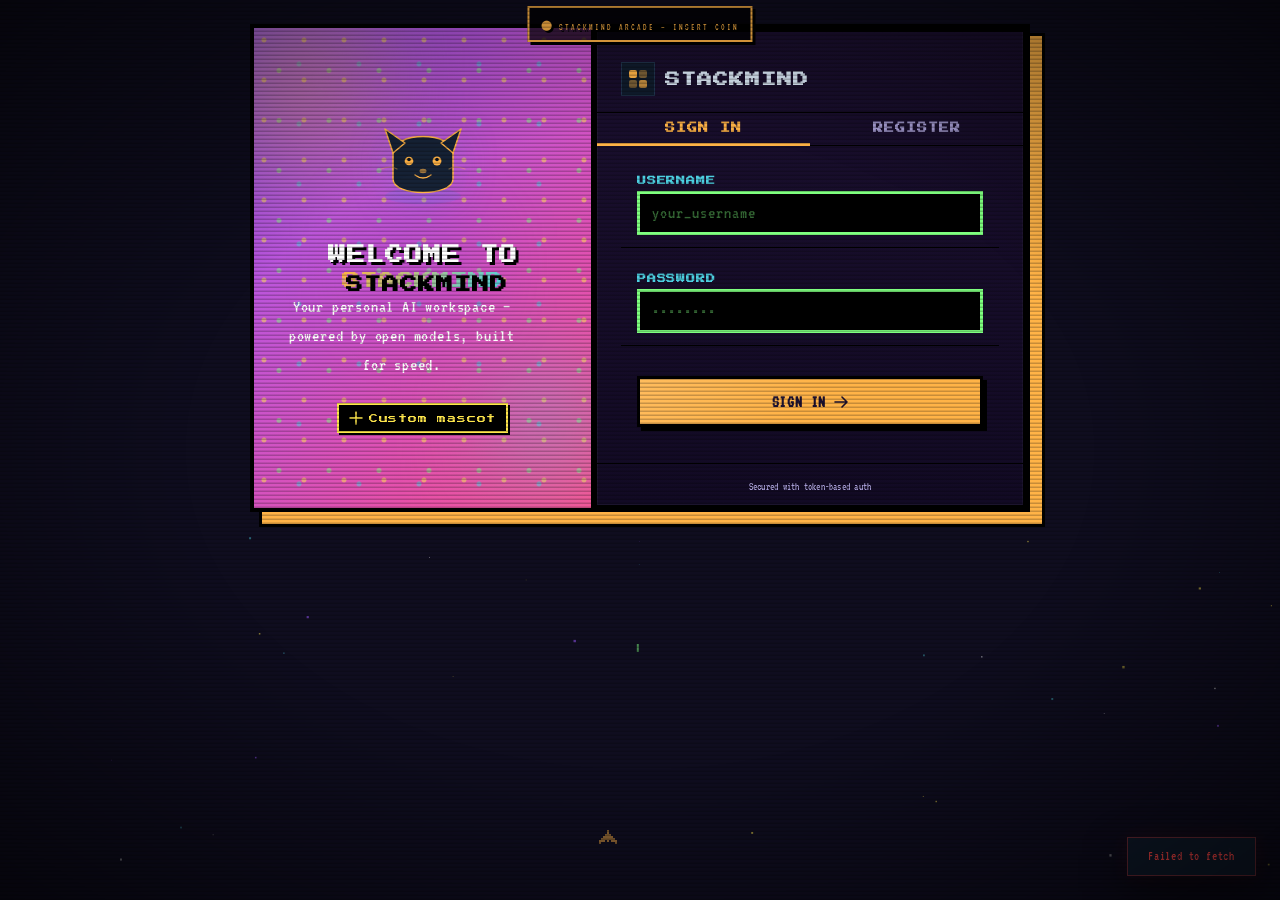
==== commit ba560669: "minro securiity fixes, updates .env.example, .gitignore, and README.md" ====
--- a/frontend-new-new-new/frontend-client/index.html
+++ b/frontend-new-new-new/frontend-client/index.html
@@ -188,7 +188,7 @@
         </div>
         <div class="smc-info">
           <span class="smc-label">Active Model</span>
-          <span class="smc-name mono" id="sidebarModelName">qwen3-14b-q4_k_m</span>
+          <span class="smc-name mono" id="sidebarModelName">qwen25-coder-3b-stackoverflow-q4_k_m</span>
         </div>
       </div>
       <div class="smc-status-row">
@@ -290,7 +290,7 @@
       <div class="topbar-right">
         <div class="model-pill" id="modelPill">
           <span class="live-dot"></span>
-          <span id="modelBadgeText">qwen3-14b-q4_k_m</span>
+          <span id="modelBadgeText">qwen25-coder-3b-stackoverflow-q4_k_m</span>
         </div>
         <button class="tb-btn" id="healthBtn" type="button" style="display:none;">Health</button>
         <button class="tb-btn accent" id="modelsBtn" type="button" style="display:none;">Models</button>
@@ -719,7 +719,7 @@
                 <label for="apiBase">API Base URL</label>
                 <div class="input-wrap">
                   <svg class="input-icon" width="13" height="13" viewBox="0 0 13 13" fill="none"><path d="M6.5 1a5.5 5.5 0 100 11A5.5 5.5 0 006.5 1z" stroke="currentColor" stroke-width="1.2"/><path d="M1 6.5h11M6.5 1c-1.5 2-2 3.5-2 5.5s.5 3.5 2 5.5" stroke="currentColor" stroke-width="1.2"/></svg>
-                  <input id="apiBase" type="text" value="https://mdev.potassulfide.com" placeholder="https://llmapi.example.com"/>
+                  <input id="apiBase" type="text" value="https://llm-api.example.com" placeholder="https://llmapi.example.com"/>
                 </div>
               </div>
               <div class="field">
@@ -736,7 +736,7 @@
                 <label for="model">Model</label>
                 <div class="input-wrap">
                   <svg class="input-icon" width="13" height="13" viewBox="0 0 13 13" fill="none"><rect x="1" y="3.5" width="11" height="5" rx="1.5" stroke="currentColor" stroke-width="1.2"/><path d="M3.5 3.5V3a1 1 0 011-1h4a1 1 0 011 1v.5M3.5 8.5V9a1 1 0 001 1h4a1 1 0 001-1v-.5" stroke="currentColor" stroke-width="1.2"/></svg>
-                  <input id="model" type="text" value="qwen3-14b-q4_k_m"/>
+                  <input id="model" type="text" value="qwen25-coder-3b-stackoverflow-q4_k_m"/>
                 </div>
               </div>
               <div class="field-actions">
@@ -784,7 +784,7 @@
           <div class="field-stack">
             <div class="field">
               <label>API Base URL</label>
-              <div class="input-wrap"><input type="text" id="cfgApiBase" value="http://mdev.potassulfide.com"/></div>
+              <div class="input-wrap"><input type="text" id="cfgApiBase" value="https://llm-api.example.com"/></div>
             </div>
             <div class="field">
               <label>API Key</label>
@@ -792,7 +792,7 @@
             </div>
             <div class="field">
               <label>Model</label>
-              <div class="input-wrap"><input type="text" id="cfgModel" value="qwen3-14b-q4_k_m"/></div>
+              <div class="input-wrap"><input type="text" id="cfgModel" value="qwen25-coder-3b-stackoverflow-q4_k_m"/></div>
             </div>
             <div class="field-actions">
               <button class="primary-btn full" id="cfgSaveBtn" type="button">
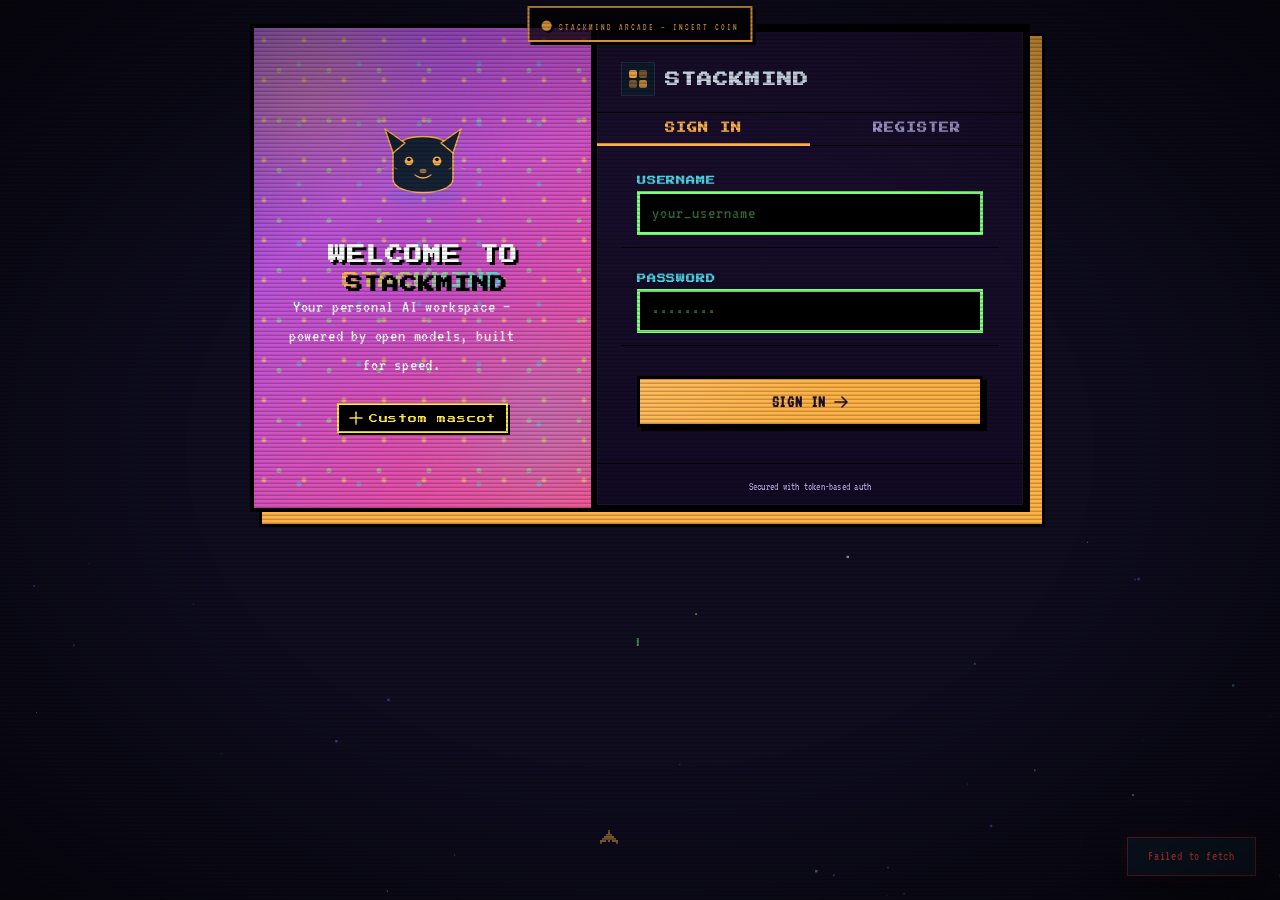
==== commit b6e95e00: "Add v1/v2 endpoint toggle to frontend config Dropdown in the Config panel switches the chat between " ====
--- a/frontend-new-new-new/frontend-client/index.html
+++ b/frontend-new-new-new/frontend-client/index.html
@@ -723,6 +723,15 @@
                 </div>
               </div>
               <div class="field">
+                <label for="apiVersion">API Version</label>
+                <div class="input-wrap">
+                  <select id="apiVersion">
+                    <option value="v1">v1 — streaming (/v1/chat/completions)</option>
+                    <option value="v2">v2 — LangChain pipeline (/v2/chat)</option>
+                  </select>
+                </div>
+              </div>
+              <div class="field">
                 <label for="apiKey">API Key</label>
                 <div class="input-wrap">
                   <svg class="input-icon" width="13" height="13" viewBox="0 0 13 13" fill="none"><path d="M5 8a3 3 0 100-6 3 3 0 000 6zM8 7l4 4M10 9l2 2" stroke="currentColor" stroke-width="1.2" stroke-linecap="round"/></svg>
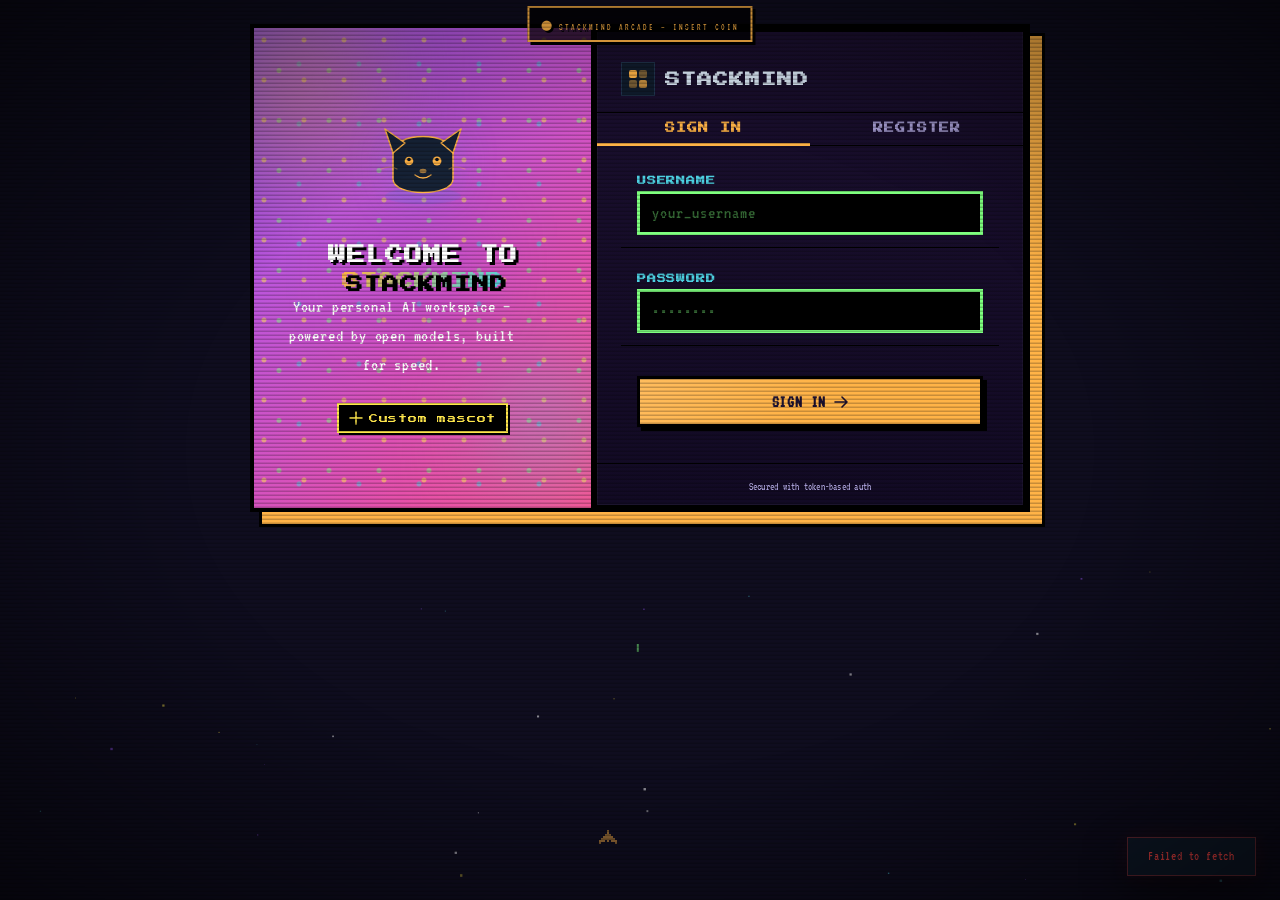
==== commit 8044341d: "Login error caused by mismatch in frontend api endpoint, fixed by seperating frontend and deploymnet" ====
--- a/frontend-new-new-new/frontend-client/index.html
+++ b/frontend-new-new-new/frontend-client/index.html
@@ -75,6 +75,21 @@
       </div>
 
       <div id="authError" class="auth-error" style="display:none;"></div>
+
+      <!-- Offline / demo entry: shown ONLY when the API is unreachable -->
+      <button type="button" id="offlineEnterBtn" class="auth-offline-btn" style="display:none;">
+        Server unreachable — view the UI in demo mode
+      </button>
+
+      <!-- Hidden debug panel: revealed by clicking the logo 5x -->
+      <div id="authDebug" class="auth-debug" style="display:none;">
+        <label for="debugApiBase">API endpoint (debug)</label>
+        <div class="auth-debug-row">
+          <input id="debugApiBase" type="text" placeholder="https://stackmind.potassulfide.com"/>
+          <button type="button" id="debugApplyBtn" class="auth-debug-apply">Apply</button>
+        </div>
+        <span class="auth-debug-hint">Overrides the API base URL for this browser.</span>
+      </div>
 
       <!-- Login form -->
       <form id="loginForm" class="field-stack auth-form">
@@ -719,16 +734,7 @@
                 <label for="apiBase">API Base URL</label>
                 <div class="input-wrap">
                   <svg class="input-icon" width="13" height="13" viewBox="0 0 13 13" fill="none"><path d="M6.5 1a5.5 5.5 0 100 11A5.5 5.5 0 006.5 1z" stroke="currentColor" stroke-width="1.2"/><path d="M1 6.5h11M6.5 1c-1.5 2-2 3.5-2 5.5s.5 3.5 2 5.5" stroke="currentColor" stroke-width="1.2"/></svg>
-                  <input id="apiBase" type="text" value="https://llm-api.example.com" placeholder="https://llmapi.example.com"/>
-                </div>
-              </div>
-              <div class="field">
-                <label for="apiVersion">API Version</label>
-                <div class="input-wrap">
-                  <select id="apiVersion">
-                    <option value="v1">v1 — streaming (/v1/chat/completions)</option>
-                    <option value="v2">v2 — LangChain pipeline (/v2/chat)</option>
-                  </select>
+                  <input id="apiBase" type="text" value="https://stackmind.potassulfide.com" placeholder="https://stackmind.potassulfide.com"/>
                 </div>
               </div>
               <div class="field">
@@ -793,7 +799,7 @@
           <div class="field-stack">
             <div class="field">
               <label>API Base URL</label>
-              <div class="input-wrap"><input type="text" id="cfgApiBase" value="https://llm-api.example.com"/></div>
+              <div class="input-wrap"><input type="text" id="cfgApiBase" value="https://stackmind.potassulfide.com"/></div>
             </div>
             <div class="field">
               <label>API Key</label>
--- a/frontend-new-new-new/frontend-client/styles.css
+++ b/frontend-new-new-new/frontend-client/styles.css
@@ -3044,6 +3044,63 @@
   letter-spacing: 0.02em;
 }
 
+/* ── Offline / demo entry (shown only when API unreachable) ── */
+.auth-offline-btn {
+  margin: 0 24px 4px;
+  padding: 10px 12px;
+  width: calc(100% - 48px);
+  background: rgba(234, 179, 8, 0.12);
+  border: 1px solid var(--amber, #eab308);
+  border-radius: var(--radius-sm);
+  color: var(--amber, #eab308);
+  font-size: 12px;
+  cursor: pointer;
+  transition: background 0.15s ease;
+}
+.auth-offline-btn:hover { background: rgba(234, 179, 8, 0.2); }
+
+/* ── Hidden debug endpoint switcher ── */
+.auth-debug {
+  margin: 0 24px 8px;
+  padding: 10px 12px;
+  background: var(--surface-2, rgba(255, 255, 255, 0.03));
+  border: 1px dashed var(--border);
+  border-radius: var(--radius-sm);
+}
+.auth-debug label {
+  display: block;
+  font-size: 11px;
+  color: var(--muted);
+  margin-bottom: 6px;
+  letter-spacing: 0.02em;
+}
+.auth-debug-row { display: flex; gap: 6px; }
+.auth-debug-row input {
+  flex: 1;
+  min-width: 0;
+  padding: 7px 9px;
+  font-size: 12px;
+  background: var(--bg, #0e1116);
+  border: 1px solid var(--border);
+  border-radius: var(--radius-sm);
+  color: var(--fg, inherit);
+}
+.auth-debug-apply {
+  padding: 7px 12px;
+  font-size: 12px;
+  background: var(--accent);
+  border: none;
+  border-radius: var(--radius-sm);
+  color: #fff;
+  cursor: pointer;
+}
+.auth-debug-hint {
+  display: block;
+  margin-top: 6px;
+  font-size: 10.5px;
+  color: var(--muted);
+}
+
 /* ── Auth responsive: stack on mobile ── */
 @media (max-width: 700px) {
   .auth-card-wide {
